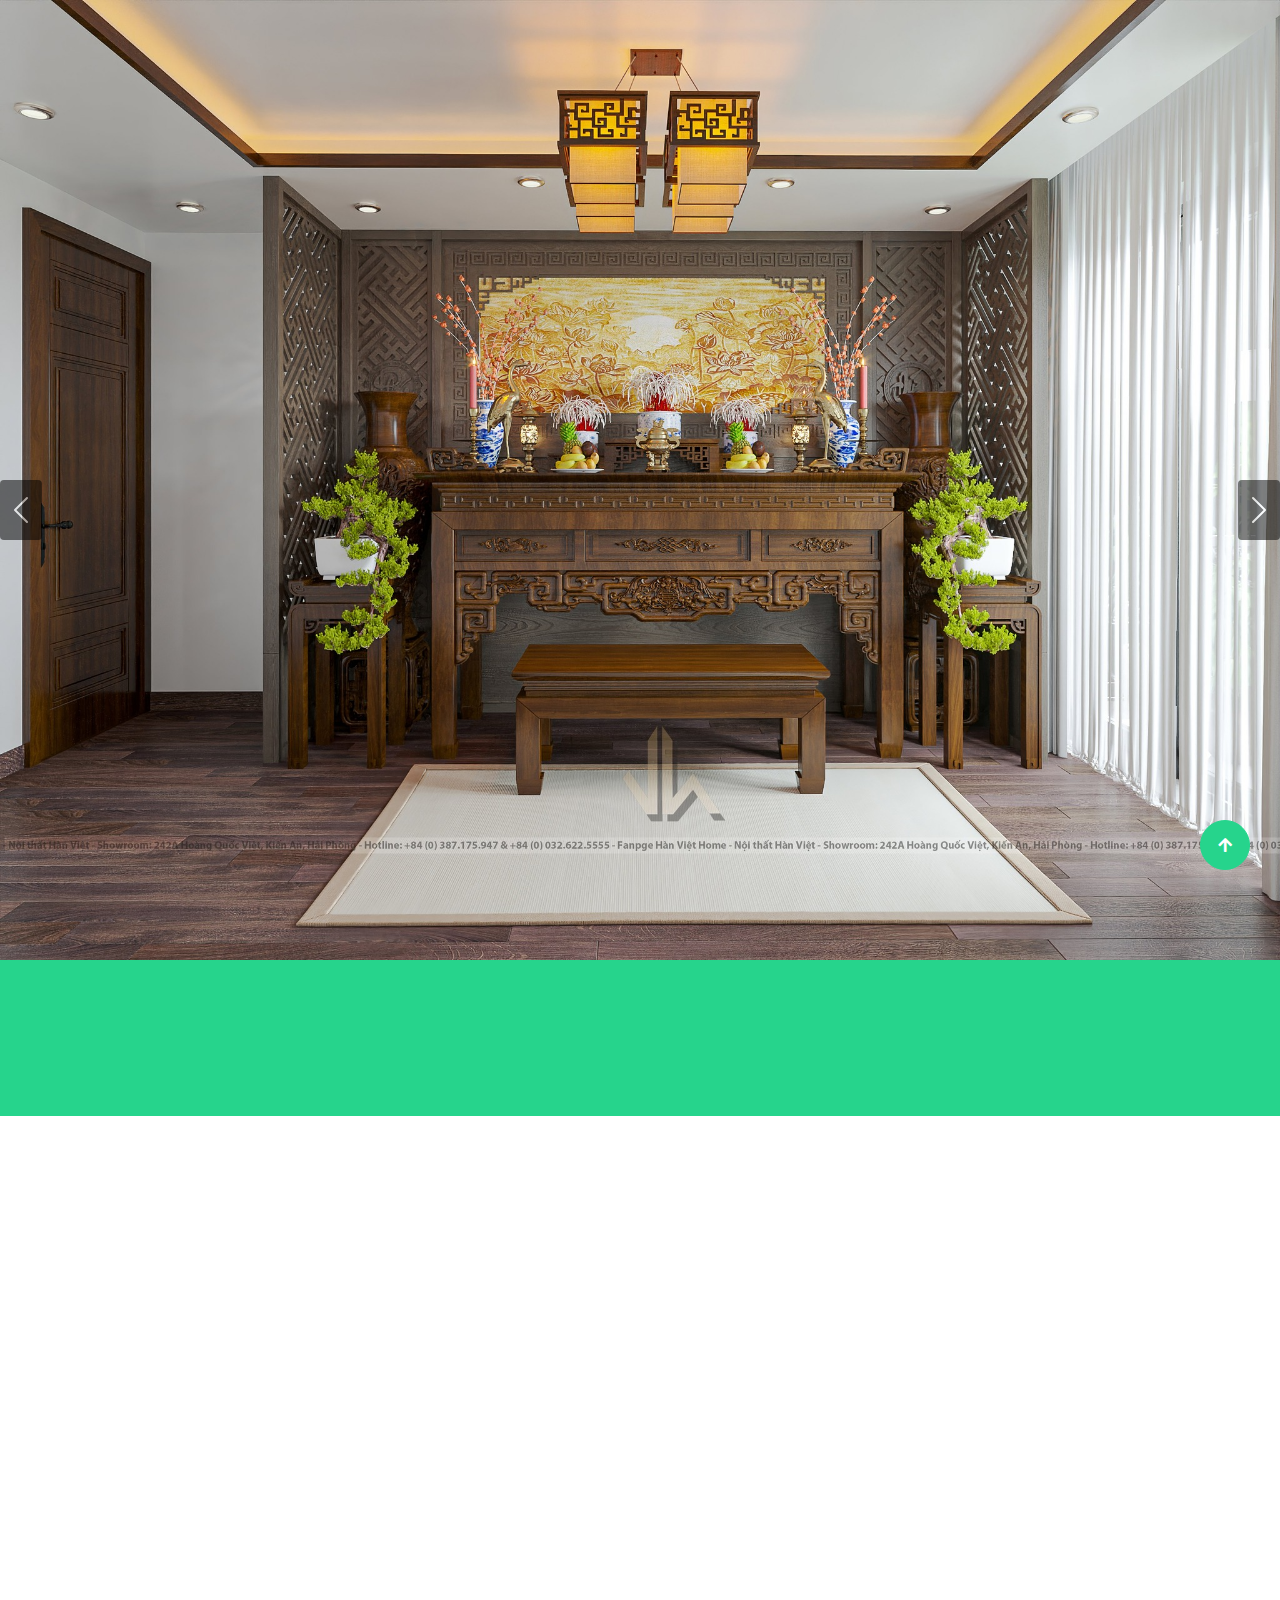
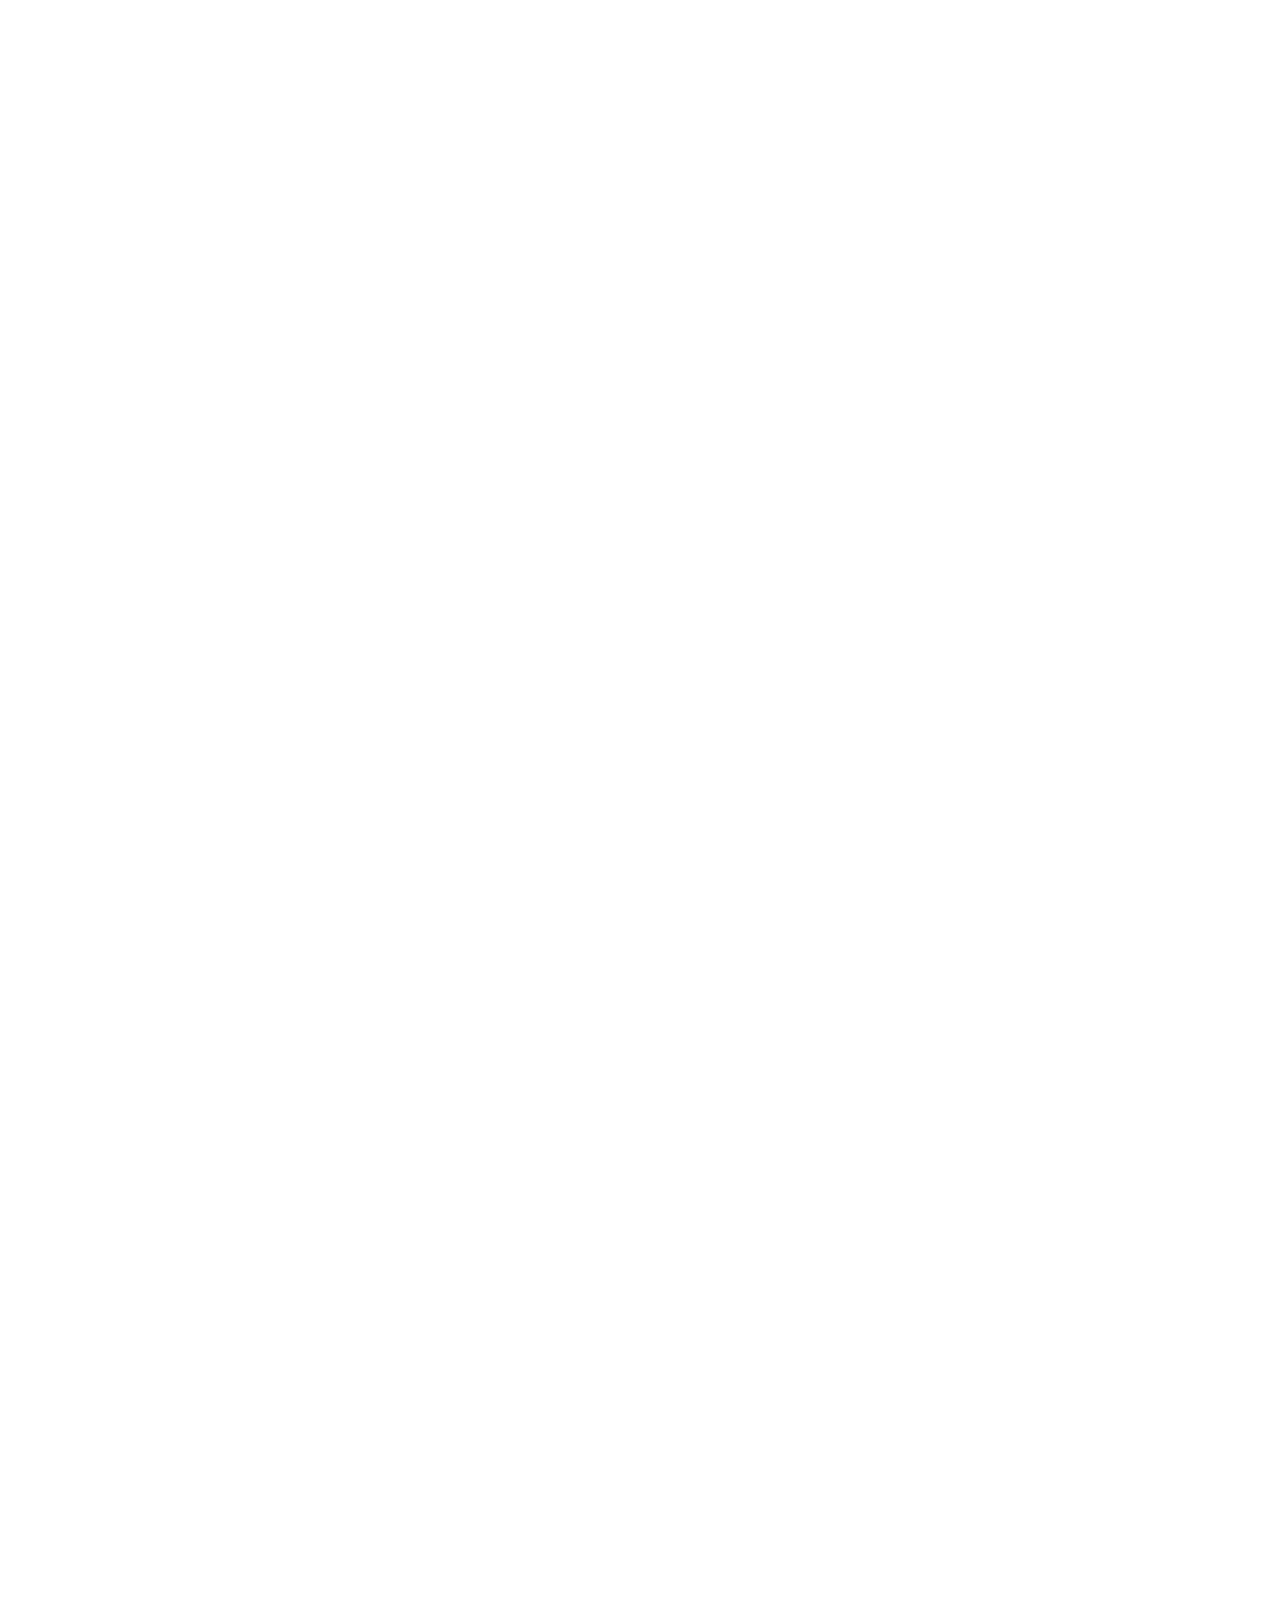
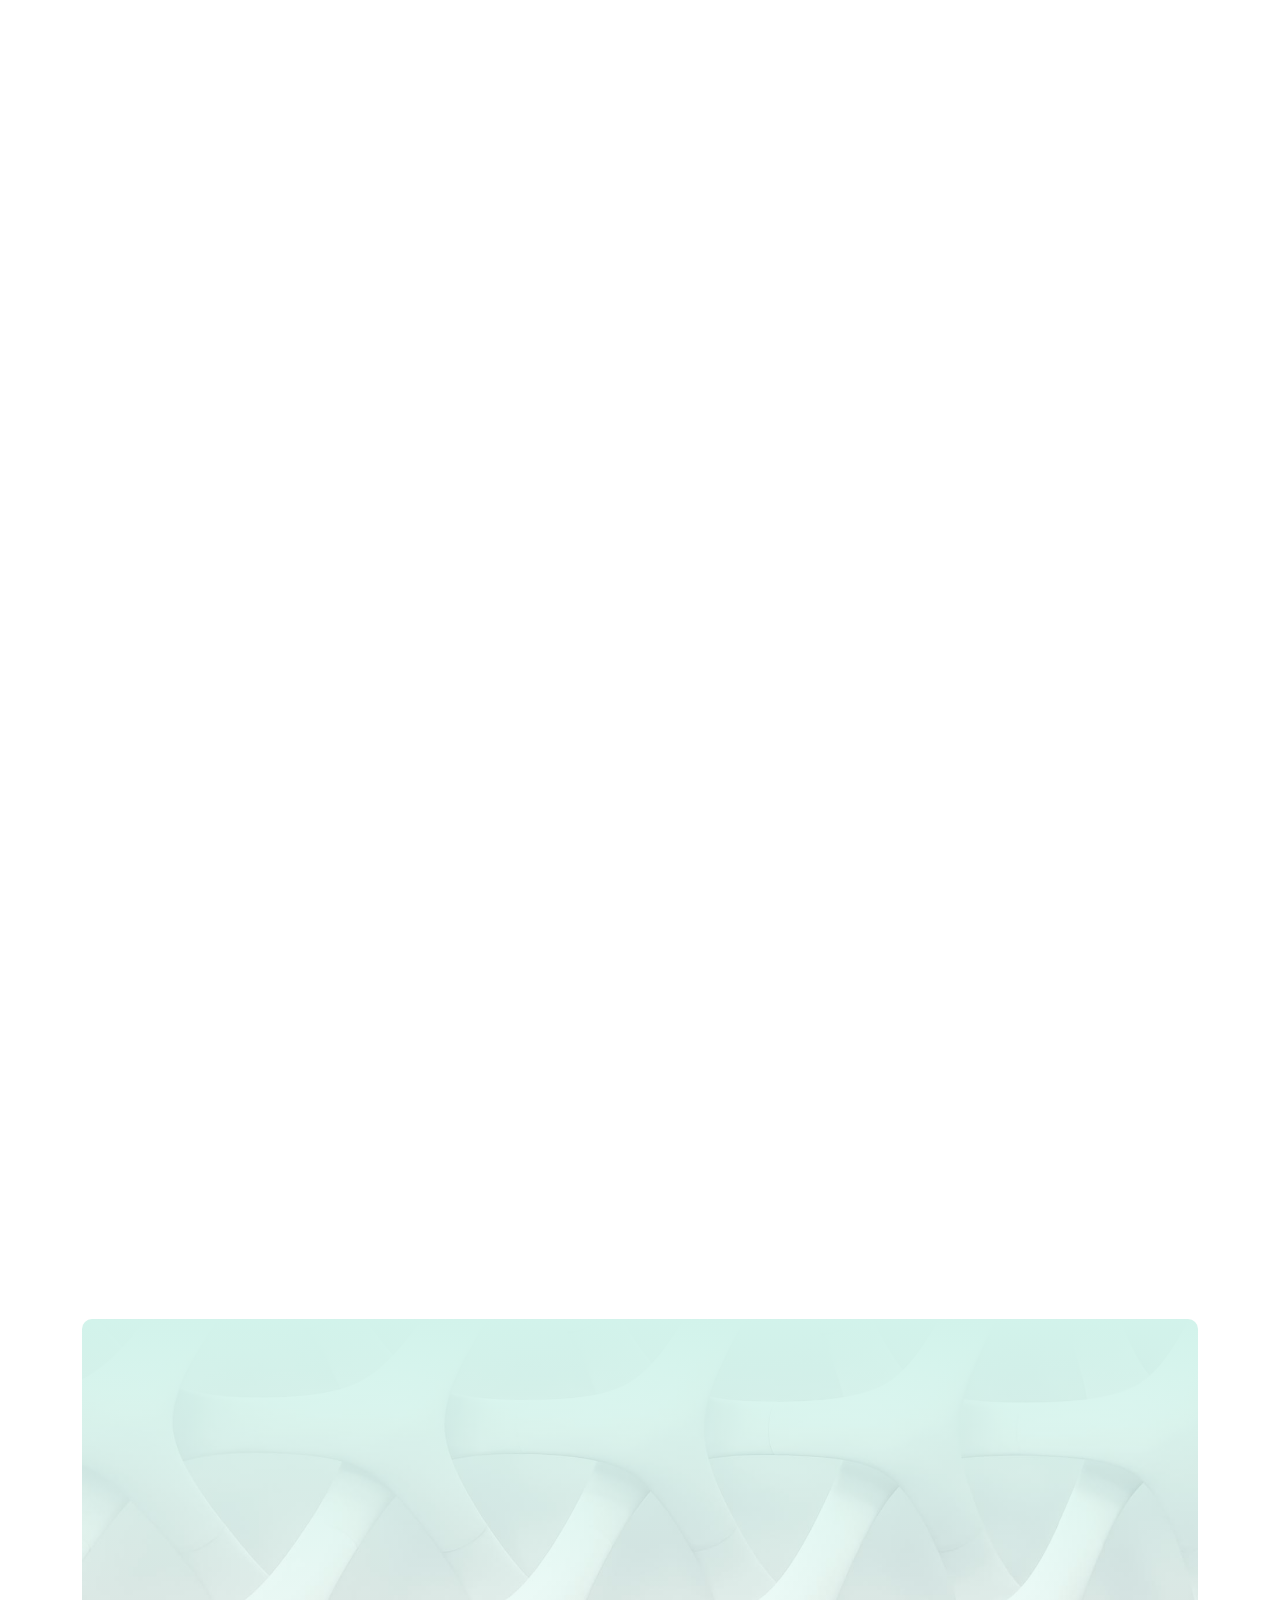
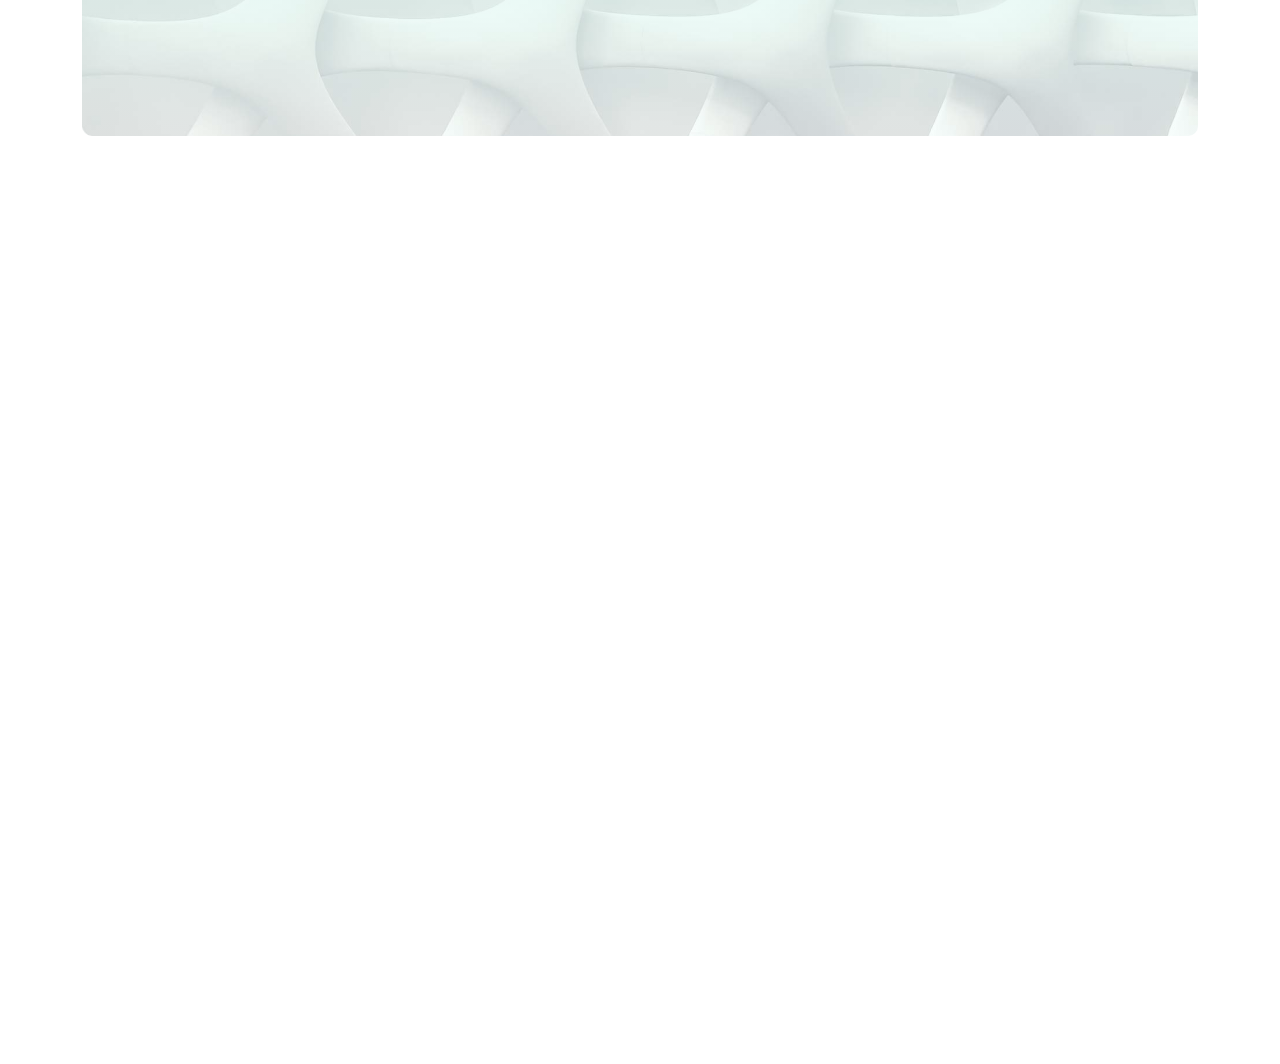
==== index.html @ 3bc2293b "first commit" ====
<!DOCTYPE html>
<html lang="en">

    <head>
        <meta charset="utf-8">
        <title>HighTech - IT Solutions Website Template</title>
        <meta content="width=device-width, initial-scale=1.0" name="viewport">
        <meta content="" name="keywords">
        <meta content="" name="description">

        <!-- Google Web Fonts -->
        <link rel="preconnect" href="https://fonts.googleapis.com">
        <link rel="preconnect" href="https://fonts.gstatic.com" crossorigin>
        <link href="https://fonts.googleapis.com/css2?family=Inter:wght@400;500;600&family=Saira:wght@500;600;700&display=swap" rel="stylesheet"> 

        <!-- Icon Font Stylesheet -->
        <link href="https://cdnjs.cloudflare.com/ajax/libs/font-awesome/5.10.0/css/all.min.css" rel="stylesheet">
        <link href="https://cdn.jsdelivr.net/npm/bootstrap-icons@1.4.1/font/bootstrap-icons.css" rel="stylesheet">

        <!-- Libraries Stylesheet -->
        <link href="lib/animate/animate.min.css" rel="stylesheet">
        <link href="lib/owlcarousel/assets/owl.carousel.min.css" rel="stylesheet">

        <!-- Customized Bootstrap Stylesheet -->
        <link href="css/bootstrap.min.css" rel="stylesheet">

        <!-- Template Stylesheet -->
        <link href="css/style.css" rel="stylesheet">
    </head>

    <body>
        <!-- Navbar Start -->
        
        <!-- Navbar End -->

        <!-- Carousel Start -->
        <div class="container-fluid px-0">
            <div id="carouselId" class="carousel slide" data-ride="carousel" data-interval="false">
                <div class="carousel-inner" role="listbox">
                    <div class="carousel-item active">
                        <img src="img/slide3.jpg" class="img-fluid" alt="First slide">
                        
                    </div>
                    <div class="carousel-item">
                        <img src="img/2.jpg" class="img-fluid" alt="Second slide">
                        
                    </div>
                </div>
                <button class="carousel-control-prev" type="button" data-bs-target="#carouselId" data-bs-slide="prev">
                    <span class="carousel-control-prev-icon" aria-hidden="true"></span>
                    <span class="visually-hidden">Previous</span>
                </button>
                <button class="carousel-control-next" type="button" data-bs-target="#carouselId" data-bs-slide="next">
                    <span class="carousel-control-next-icon" aria-hidden="true"></span>
                    <span class="visually-hidden">Next</span>
                </button>
            </div>
        </div>
        <!-- Carousel End -->


        <!-- Fact Start -->
        <div class="container-fluid bg-secondary py-5">
            <div class="container">
                <div class="row">
                    <div class="col-lg-3 wow fadeIn" data-wow-delay=".1s">
                        <div class="d-flex counter">
                            <h1 class="me-3 text-primary counter-value">99</h1>
                            <h5 class="text-white mt-1">Success in getting happy customer</h5>
                        </div>
                    </div>
                    <div class="col-lg-3 wow fadeIn" data-wow-delay=".3s">
                        <div class="d-flex counter">
                            <h1 class="me-3 text-primary counter-value">25</h1>
                            <h5 class="text-white mt-1">Thousands of successful business</h5>
                        </div>
                    </div>
                    <div class="col-lg-3 wow fadeIn" data-wow-delay=".5s">
                        <div class="d-flex counter">
                            <h1 class="me-3 text-primary counter-value">120</h1>
                            <h5 class="text-white mt-1">Total clients who love HighTech</h5>
                        </div>
                    </div>
                    <div class="col-lg-3 wow fadeIn" data-wow-delay=".7s">
                        <div class="d-flex counter">
                            <h1 class="me-3 text-primary counter-value">5</h1>
                            <h5 class="text-white mt-1">Stars reviews given by satisfied clients</h5>
                        </div>
                    </div>
                </div>
            </div>
        </div>
        <!-- Fact End -->


        <!-- About Start -->
        <div class="container-fluid py-5 my-5">
            <div class="container pt-5">
                <div class="row g-5">
                    <div class="col-lg-5 col-md-6 col-sm-12 wow fadeIn" data-wow-delay=".3s">
                        <div class="h-100 position-relative">
                            <img src="img/about-1.jpg" class="img-fluid w-75 rounded" alt="" style="margin-bottom: 25%;">
                            <div class="position-absolute w-75" style="top: 25%; left: 25%;">
                                <img src="img/about-2.jpg" class="img-fluid w-100 rounded" alt="">
                            </div>
                        </div>
                    </div>
                    <div class="col-lg-7 col-md-6 col-sm-12 wow fadeIn" data-wow-delay=".5s">
                        <h5 class="text-primary">About Us</h5>
                        <h1 class="mb-4">About HighTech Agency And It's Innovative IT Solutions</h1>
                        <p>Lorem ipsum dolor sit amet, consectetur adipiscing elit. Sed efficitur quis purus ut interdum. Pellentesque aliquam dolor eget urna ultricies tincidunt. Nam volutpat libero sit amet leo cursus, ac viverra eros tristique. Morbi quis quam mi. Cras vel gravida eros. Proin scelerisque quam nec elementum viverra. Suspendisse viverra hendrerit diam in tempus. Etiam gravida justo nec erat vestibulum, et malesuada augue laoreet.</p>
                        <p class="mb-4">Pellentesque aliquam dolor eget urna ultricies tincidunt. Nam volutpat libero sit amet leo cursus, ac viverra eros tristique. Morbi quis quam mi. Cras vel gravida eros. Proin scelerisque quam nec elementum viverra. Suspendisse viverra hendrerit diam in tempus.</p>
                        <a href="" class="btn btn-secondary rounded-pill px-5 py-3 text-white">More Details</a>
                    </div>
                </div>
            </div>
        </div>
        <!-- About End -->

        <!-- Project Start -->
        <div class="container-fluid project py-5 mb-5">
            <div class="container">
                <div class="text-center mx-auto pb-5 wow fadeIn" data-wow-delay=".3s" style="max-width: 600px;">
                    <h5 class="text-primary">Our Project</h5>
                    <h1>Our Recently Completed Projects</h1>
                </div>
                <div class="row g-5">
                    <div class="col-md-6 col-lg-4 wow fadeIn" data-wow-delay=".3s">
                        <div class="project-item">
                            <div class="project-img">
                                <img src="img/project-1.jpg" class="img-fluid w-100 rounded" alt="">
                                <div class="project-content">
                                    <a href="#" class="text-center">
                                        <h4 class="text-secondary">Web design</h4>
                                        <p class="m-0 text-white">Web Analysis</p>
                                    </a>
                                </div>
                            </div>
                        </div>
                    </div>
                    <div class="col-md-6 col-lg-4 wow fadeIn" data-wow-delay=".5s">
                        <div class="project-item">
                            <div class="project-img">
                                <img src="img/project-2.jpg" class="img-fluid w-100 rounded" alt="">
                                <div class="project-content">
                                    <a href="#" class="text-center">
                                        <h4 class="text-secondary">Cyber Security</h4>
                                        <p class="m-0 text-white">Cyber Security Core</p>
                                    </a>
                                </div>
                            </div>
                        </div>
                    </div>
                    <div class="col-md-6 col-lg-4 wow fadeIn" data-wow-delay=".7s">
                        <div class="project-item">
                            <div class="project-img">
                                <img src="img/project-3.jpg" class="img-fluid w-100 rounded" alt="">
                                <div class="project-content">
                                    <a href="#" class="text-center">
                                        <h4 class="text-secondary">Mobile Info</h4>
                                        <p class="m-0 text-white">Upcomming Phone</p>
                                    </a>
                                </div>
                            </div>
                        </div>
                    </div>
                    <div class="col-md-6 col-lg-4 wow fadeIn" data-wow-delay=".3s">
                        <div class="project-item">
                            <div class="project-img">
                                <img src="img/project-4.jpg" class="img-fluid w-100 rounded" alt="">
                                <div class="project-content">
                                    <a href="#" class="text-center">
                                        <h4 class="text-secondary">Web Development</h4>
                                        <p class="m-0 text-white">Web Analysis</p>
                                    </a>
                                </div>
                            </div>
                        </div>
                    </div>
                    <div class="col-md-6 col-lg-4 wow fadeIn" data-wow-delay=".5s">
                        <div class="project-item">
                            <div class="project-img">
                                <img src="img/project-5.jpg" class="img-fluid w-100 rounded" alt="">
                                <div class="project-content">
                                    <a href="#" class="text-center">
                                        <h4 class="text-secondary">Digital Marketing</h4>
                                        <p class="m-0 text-white">Marketing Analysis</p>
                                    </a>
                                </div>
                            </div>
                        </div>
                    </div>
                    <div class="col-md-6 col-lg-4 wow fadeIn" data-wow-delay=".7s">
                        <div class="project-item">
                            <div class="project-img">
                                <img src="img/project-6.jpg" class="img-fluid w-100 rounded" alt="">
                                <div class="project-content">
                                    <a href="#" class="text-center">
                                        <h4 class="text-secondary">keyword Research</h4>
                                        <p class="m-0 text-white">keyword Analysis</p>
                                    </a>
                                </div>
                            </div>
                        </div>
                    </div>
                </div>
            </div>
        </div>
        <!-- Project End -->

        <!-- Blog Start -->
        <div class="container-fluid blog py-5 mb-5">
            <div class="container">
                <div class="text-center mx-auto pb-5 wow fadeIn" data-wow-delay=".3s" style="max-width: 600px;">
                    <h5 class="text-primary">Our Blog</h5>
                    <h1>Latest Blog & News</h1>
                </div>
                <div class="row g-5 justify-content-center">
                    <div class="col-lg-6 col-xl-4 wow fadeIn" data-wow-delay=".3s">
                        <div class="blog-item position-relative bg-light rounded">
                            <img src="img/blog-1.jpg" class="img-fluid w-100 rounded-top" alt="">
                            <span class="position-absolute px-4 py-3 bg-primary text-white rounded" style="top: -28px; right: 20px;">Web Design</span>
                            <div class="blog-btn d-flex justify-content-between position-relative px-3" style="margin-top: -75px;">
                                <div class="blog-icon btn btn-secondary px-3 rounded-pill my-auto">
                                    <a href="" class="btn text-white">Read More</a>
                                </div>
                                <div class="blog-btn-icon btn btn-secondary px-4 py-3 rounded-pill ">
                                    <div class="blog-icon-1">
                                        <p class="text-white px-2">Share<i class="fa fa-arrow-right ms-3"></i></p>
                                    </div>
                                    <div class="blog-icon-2">
                                        <a href="" class="btn me-1"><i class="fab fa-facebook-f text-white"></i></a>
                                        <a href="" class="btn me-1"><i class="fab fa-twitter text-white"></i></a>
                                        <a href="" class="btn me-1"><i class="fab fa-instagram text-white"></i></a>
                                    </div>
                                </div>
                            </div>
                            <div class="blog-content text-center position-relative px-3" style="margin-top: -25px;">
                                <img src="img/admin.jpg" class="img-fluid rounded-circle border border-4 border-white mb-3" alt="">
                                <h5 class="">By Daniel Martin</h5>
                                <span class="text-secondary">24 March 2023</span>
                                <p class="py-2">Lorem ipsum dolor sit amet elit. Sed efficitur quis purus ut interdum. Aliquam dolor eget urna ultricies tincidunt libero sit amet</p>
                            </div>
                            <div class="blog-coment d-flex justify-content-between px-4 py-2 border bg-primary rounded-bottom">
                                <a href="" class="text-white"><small><i class="fas fa-share me-2 text-secondary"></i>5324 Share</small></a>
                                <a href="" class="text-white"><small><i class="fa fa-comments me-2 text-secondary"></i>5 Comments</small></a>
                            </div>
                        </div>
                    </div>
                    <div class="col-lg-6 col-xl-4 wow fadeIn" data-wow-delay=".5s">
                        <div class="blog-item position-relative bg-light rounded">
                            <img src="img/blog-2.jpg" class="img-fluid w-100 rounded-top" alt="">
                            <span class="position-absolute px-4 py-3 bg-primary text-white rounded" style="top: -28px; right: 20px;">Development</span>
                            <div class="blog-btn d-flex justify-content-between position-relative px-3" style="margin-top: -75px;">
                                <div class="blog-icon btn btn-secondary px-3 rounded-pill my-auto">
                                    <a href="" class="btn text-white ">Read More</a>
                                </div>
                                <div class="blog-btn-icon btn btn-secondary px-4 py-3 rounded-pill ">
                                    <div class="blog-icon-1">
                                        <p class="text-white px-2">Share<i class="fa fa-arrow-right ms-3"></i></p>
                                    </div>
                                    <div class="blog-icon-2">
                                        <a href="" class="btn me-1"><i class="fab fa-facebook-f text-white"></i></a>
                                        <a href="" class="btn me-1"><i class="fab fa-twitter text-white"></i></a>
                                        <a href="" class="btn me-1"><i class="fab fa-instagram text-white"></i></a>
                                    </div>
                                </div>
                            </div>
                            <div class="blog-content text-center position-relative px-3" style="margin-top: -25px;">
                                <img src="img/admin.jpg" class="img-fluid rounded-circle border border-4 border-white mb-3" alt="">
                                <h5 class="">By Daniel Martin</h5>
                                <span class="text-secondary">23 April 2023</span>
                                <p class="py-2">Lorem ipsum dolor sit amet elit. Sed efficitur quis purus ut interdum. Aliquam dolor eget urna ultricies tincidunt libero sit amet</p>
                            </div>
                            <div class="blog-coment d-flex justify-content-between px-4 py-2 border bg-primary rounded-bottom">
                                <a href="" class="text-white"><small><i class="fas fa-share me-2 text-secondary"></i>5324 Share</small></a>
                                <a href="" class="text-white"><small><i class="fa fa-comments me-2 text-secondary"></i>5 Comments</small></a>
                            </div>
                        </div>
                    </div>
                    <div class="col-lg-6 col-xl-4 wow fadeIn" data-wow-delay=".7s">
                        <div class="blog-item position-relative bg-light rounded">
                            <img src="img/blog-3.jpg" class="img-fluid w-100 rounded-top" alt="">
                            <span class="position-absolute px-4 py-3 bg-primary text-white rounded" style="top: -28px; right: 20px;">Mobile App</span>
                            <div class="blog-btn d-flex justify-content-between position-relative px-3" style="margin-top: -75px;">
                                <div class="blog-icon btn btn-secondary px-3 rounded-pill my-auto">
                                    <a href="" class="btn text-white ">Read More</a>
                                </div>
                                <div class="blog-btn-icon btn btn-secondary px-4 py-3 rounded-pill ">
                                    <div class="blog-icon-1">
                                        <p class="text-white px-2">Share<i class="fa fa-arrow-right ms-3"></i></p>
                                    </div>
                                    <div class="blog-icon-2">
                                        <a href="" class="btn me-1"><i class="fab fa-facebook-f text-white"></i></a>
                                        <a href="" class="btn me-1"><i class="fab fa-twitter text-white"></i></a>
                                        <a href="" class="btn me-1"><i class="fab fa-instagram text-white"></i></a>
                                    </div>
                                </div>
                            </div>
                            <div class="blog-content text-center position-relative px-3" style="margin-top: -25px;">
                                <img src="img/admin.jpg" class="img-fluid rounded-circle border border-4 border-white mb-3" alt="">
                                <h5 class="">By Daniel Martin</h5>
                                <span class="text-secondary">30 jan 2023</span>
                                <p class="py-2">Lorem ipsum dolor sit amet elit. Sed efficitur quis purus ut interdum. Aliquam dolor eget urna ultricies tincidunt libero sit amet</p>
                            </div>
                            <div class="blog-coments d-flex justify-content-between px-4 py-2 border bg-primary rounded-bottom">
                                <a href="" class="text-white"><small><i class="fas fa-share me-2 text-secondary"></i>5324 Share</small></a>
                                <a href="" class="text-white"><small><i class="fa fa-comments me-2 text-secondary"></i>5 Comments</small></a>
                            </div>
                        </div>
                    </div>
                </div>
            </div>
        </div>
        <!-- Blog End -->

        <!-- Testimonial Start -->
        <div class="container-fluid testimonial py-5 mb-5">
            <div class="container">
                <div class="text-center mx-auto pb-5 wow fadeIn" data-wow-delay=".3s" style="max-width: 600px;">
                    <h5 class="text-primary">Our Testimonial</h5>
                    <h1>Our Client Saying!</h1>
                </div>
                <div class="owl-carousel testimonial-carousel wow fadeIn" data-wow-delay=".5s">
                    <div class="testimonial-item border p-4">
                        <div class="d-flex align-items-center">
                            <div class="">
                                <img src="img/testimonial-1.jpg" alt="">
                            </div>
                            <div class="ms-4">
                                <h4 class="text-secondary">Client Name</h4>
                                <p class="m-0 pb-3">Profession</p>
                                <div class="d-flex pe-5">
                                    <i class="fas fa-star me-1 text-primary"></i>
                                    <i class="fas fa-star me-1 text-primary"></i>
                                    <i class="fas fa-star me-1 text-primary"></i>
                                    <i class="fas fa-star me-1 text-primary"></i>
                                    <i class="fas fa-star me-1 text-primary"></i>
                                </div>
                            </div>
                        </div>
                        <div class="border-top mt-4 pt-3">
                            <p class="mb-0">Lorem ipsum dolor sit amet elit. Sed efficitur quis purus ut interdum aliquam dolor eget urna. Nam volutpat libero sit amet leo cursus, ac viverra eros morbi quis quam mi.</p>
                        </div>
                    </div>
                    <div class="testimonial-item border p-4">
                        <div class=" d-flex align-items-center">
                            <div class="">
                                <img src="img/testimonial-2.jpg" alt="">
                            </div>
                            <div class="ms-4">
                                <h4 class="text-secondary">Client Name</h4>
                                <p class="m-0 pb-3">Profession</p>
                                <div class="d-flex pe-5">
                                    <i class="fas fa-star me-1 text-primary"></i>
                                    <i class="fas fa-star me-1 text-primary"></i>
                                    <i class="fas fa-star me-1 text-primary"></i>
                                    <i class="fas fa-star me-1 text-primary"></i>
                                    <i class="fas fa-star me-1 text-primary"></i>
                                </div>
                            </div>
                        </div>
                        <div class="border-top mt-4 pt-3">
                            <p class="mb-0">Lorem ipsum dolor sit amet elit. Sed efficitur quis purus ut interdum aliquam dolor eget urna. Nam volutpat libero sit amet leo cursus, ac viverra eros morbi quis quam mi.</p>
                        </div>
                    </div>
                    <div class="testimonial-item border p-4">
                        <div class=" d-flex align-items-center">
                            <div class="">
                                <img src="img/testimonial-3.jpg" alt="">
                            </div>
                            <div class="ms-4">
                                <h4 class="text-secondary">Client Name</h4>
                                <p class="m-0 pb-3">Profession</p>
                                <div class="d-flex pe-5">
                                    <i class="fas fa-star me-1 text-primary"></i>
                                    <i class="fas fa-star me-1 text-primary"></i>
                                    <i class="fas fa-star me-1 text-primary"></i>
                                    <i class="fas fa-star me-1 text-primary"></i>
                                    <i class="fas fa-star me-1 text-primary"></i>
                                </div>
                            </div>
                        </div>
                        <div class="border-top mt-4 pt-3">
                            <p class="mb-0">Lorem ipsum dolor sit amet elit. Sed efficitur quis purus ut interdum aliquam dolor eget urna. Nam volutpat libero sit amet leo cursus, ac viverra eros morbi quis quam mi.</p>
                        </div>
                    </div>
                    <div class="testimonial-item border p-4">
                        <div class=" d-flex align-items-center">
                            <div class="">
                                <img src="img/testimonial-4.jpg" alt="">
                            </div>
                            <div class="ms-4">
                                <h4 class="text-secondary">Client Name</h4>
                                <p class="m-0 pb-3">Profession</p>
                                <div class="d-flex pe-5">
                                    <i class="fas fa-star me-1 text-primary"></i>
                                    <i class="fas fa-star me-1 text-primary"></i>
                                    <i class="fas fa-star me-1 text-primary"></i>
                                    <i class="fas fa-star me-1 text-primary"></i>
                                    <i class="fas fa-star me-1 text-primary"></i>
                                </div>
                            </div>
                        </div>
                        <div class="border-top mt-4 pt-3">
                            <p class="mb-0">Lorem ipsum dolor sit amet elit. Sed efficitur quis purus ut interdum aliquam dolor eget urna. Nam volutpat libero sit amet leo cursus, ac viverra eros morbi quis quam mi.</p>
                        </div>
                    </div>
                </div>
            </div>
        </div>

        <!-- Testimonial End -->


        <!-- Contact Start -->
        <div class="container-fluid py-5 mb-5">
            <div class="container">
                <div class="text-center mx-auto pb-5 wow fadeIn" data-wow-delay=".3s" style="max-width: 600px;">
                    <h5 class="text-primary">Get In Touch</h5>
                    <h1 class="mb-3">Contact for any query</h1>
                    <p class="mb-2">The contact form is currently inactive. Get a functional and working contact form with Ajax & PHP in a few minutes. Just copy and paste the files, add a little code and you're done. <a href="https://htmlcodex.com/contact-form">Download Now</a>.</p>
                </div>
                <div class="contact-detail position-relative p-5">
                    <div class="row g-5 mb-5 justify-content-center">
                        <div class="col-xl-4 col-lg-6 wow fadeIn" data-wow-delay=".3s">
                            <div class="d-flex bg-light p-3 rounded">
                                <div class="flex-shrink-0 btn-square bg-secondary rounded-circle" style="width: 64px; height: 64px;">
                                    <i class="fas fa-map-marker-alt text-white"></i>
                                </div>
                                <div class="ms-3">
                                    <h4 class="text-primary">Address</h4>
                                    <a href="https://goo.gl/maps/Zd4BCynmTb98ivUJ6" target="_blank" class="h5">23 rank Str, NY</a>
                                </div>
                            </div>
                        </div>
                        <div class="col-xl-4 col-lg-6 wow fadeIn" data-wow-delay=".5s">
                            <div class="d-flex bg-light p-3 rounded">
                                <div class="flex-shrink-0 btn-square bg-secondary rounded-circle" style="width: 64px; height: 64px;">
                                    <i class="fa fa-phone text-white"></i>
                                </div>
                                <div class="ms-3">
                                    <h4 class="text-primary">Call Us</h4>
                                    <a class="h5" href="tel:+0123456789" target="_blank">+012 3456 7890</a>
                                </div>
                            </div>
                        </div>
                        <div class="col-xl-4 col-lg-6 wow fadeIn" data-wow-delay=".7s">
                            <div class="d-flex bg-light p-3 rounded">
                                <div class="flex-shrink-0 btn-square bg-secondary rounded-circle" style="width: 64px; height: 64px;">
                                    <i class="fa fa-envelope text-white"></i>
                                </div>
                                <div class="ms-3">
                                    <h4 class="text-primary">Email Us</h4>
                                    <a class="h5" href="mailto:info@example.com" target="_blank">info@example.com</a>
                                </div>
                            </div>
                        </div>
                    </div>
                    <div class="row g-5">
                        <div class="col-lg-6 wow fadeIn" data-wow-delay=".3s">
                            <div class="p-5 h-100 rounded contact-map">
                                <iframe class="rounded w-100 h-100" src="https://www.google.com/maps/embed?pb=!1m18!1m12!1m3!1d12543.19699601723!2d106.61700387448232!3d20.827071115096203!2m3!1f0!2f0!3f0!3m2!1i1024!2i768!4f13.1!3m3!1m2!1s0x314a7789926796f1%3A0xa7de24e48e137c27!2zTuG7mWkgdGjhuqV0IEjDoG4gVmnhu4d0!5e0!3m2!1svi!2s!4v1700495043290!5m2!1svi!2s" style="border:0;" allowfullscreen="" loading="lazy" referrerpolicy="no-referrer-when-downgrade"></iframe>
                            </div>
                        </div>
                        <div class="col-lg-6 wow fadeIn" data-wow-delay=".5s">
                            <div class="p-5 rounded contact-form">
                                <div class="mb-4">
                                    <input type="text" class="form-control border-0 py-3" placeholder="Your Name">
                                </div>
                                <div class="mb-4">
                                    <input type="email" class="form-control border-0 py-3" placeholder="Your Email">
                                </div>
                                <div class="mb-4">
                                    <input type="text" class="form-control border-0 py-3" placeholder="Project">
                                </div>
                                <div class="mb-4">
                                    <textarea class="w-100 form-control border-0 py-3" rows="6" cols="10" placeholder="Message"></textarea>
                                </div>
                                <div class="text-start">
                                    <button class="btn bg-primary text-white py-3 px-5" type="button">Send Message</button>
                                </div>
                            </div>
                        </div>
                    </div>
                </div>
            </div> 
        </div>
        <!-- Contact End -->


        <!-- Footer Start -->
         <div class="container-fluid footer bg-dark wow fadeIn" data-wow-delay=".3s">
            <div class="container pt-5 pb-4">
                <div class="row g-5">
                    <div class="col-lg-3 col-md-6">
                        <a href="index.html">
                            <h1 class="text-white fw-bold d-block">High<span class="text-secondary">Tech</span> </h1>
                        </a>
                        <p class="mt-4 text-light">Lorem ipsum dolor sit amet consectetur adipisicing elit. Soluta facere delectus qui placeat inventore consectetur repellendus optio debitis.</p>
                        <div class="d-flex hightech-link">
                            <a href="" class="btn-light nav-fill btn btn-square rounded-circle me-2"><i class="fab fa-facebook-f text-primary"></i></a>
                            <a href="" class="btn-light nav-fill btn btn-square rounded-circle me-2"><i class="fab fa-twitter text-primary"></i></a>
                            <a href="" class="btn-light nav-fill btn btn-square rounded-circle me-2"><i class="fab fa-instagram text-primary"></i></a>
                            <a href="" class="btn-light nav-fill btn btn-square rounded-circle me-0"><i class="fab fa-linkedin-in text-primary"></i></a>
                        </div>
                    </div>
                    <div class="col-lg-3 col-md-6">
                        <a href="#" class="h3 text-secondary">Short Link</a>
                        <div class="mt-4 d-flex flex-column short-link">
                            <a href="" class="mb-2 text-white"><i class="fas fa-angle-right text-secondary me-2"></i>About us</a>
                            <a href="" class="mb-2 text-white"><i class="fas fa-angle-right text-secondary me-2"></i>Contact us</a>
                            <a href="" class="mb-2 text-white"><i class="fas fa-angle-right text-secondary me-2"></i>Our Services</a>
                            <a href="" class="mb-2 text-white"><i class="fas fa-angle-right text-secondary me-2"></i>Our Projects</a>
                            <a href="" class="mb-2 text-white"><i class="fas fa-angle-right text-secondary me-2"></i>Latest Blog</a>
                        </div>
                    </div>
                    <div class="col-lg-3 col-md-6">
                        <a href="#" class="h3 text-secondary">Help Link</a>
                        <div class="mt-4 d-flex flex-column help-link">
                            <a href="" class="mb-2 text-white"><i class="fas fa-angle-right text-secondary me-2"></i>Terms Of use</a>
                            <a href="" class="mb-2 text-white"><i class="fas fa-angle-right text-secondary me-2"></i>Privacy Policy</a>
                            <a href="" class="mb-2 text-white"><i class="fas fa-angle-right text-secondary me-2"></i>Helps</a>
                            <a href="" class="mb-2 text-white"><i class="fas fa-angle-right text-secondary me-2"></i>FQAs</a>
                            <a href="" class="mb-2 text-white"><i class="fas fa-angle-right text-secondary me-2"></i>Contact</a>
                        </div>
                    </div>
                    <div class="col-lg-3 col-md-6">
                        <a href="#" class="h3 text-secondary">Contact Us</a>
                        <div class="text-white mt-4 d-flex flex-column contact-link">
                            <a href="#" class="pb-3 text-light border-bottom border-primary"><i class="fas fa-map-marker-alt text-secondary me-2"></i> 123 Street, New York, USA</a>
                            <a href="#" class="py-3 text-light border-bottom border-primary"><i class="fas fa-phone-alt text-secondary me-2"></i> +123 456 7890</a>
                            <a href="#" class="py-3 text-light border-bottom border-primary"><i class="fas fa-envelope text-secondary me-2"></i> info@exmple.con</a>
                        </div>
                    </div>
                </div>
                <hr class="text-light mt-5 mb-4">
                <div class="row">
                    <div class="col-md-6 text-center text-md-start">
                        <span class="text-light"><a href="#" class="text-secondary"><i class="fas fa-copyright text-secondary me-2"></i>Your Site Name</a>, All right reserved.</span>
                    </div>
                    <div class="col-md-6 text-center text-md-end">
                        <!--/*** This template is free as long as you keep the footer author’s credit link/attribution link/backlink. If you'd like to use the template without the footer author’s credit link/attribution link/backlink, you can purchase the Credit Removal License from "https://htmlcodex.com/credit-removal". Thank you for your support. ***/-->
                        <span class="text-light">Designed By<a href="https://htmlcodex.com" class="text-secondary">HTML Codex</a> Distributed By <a href="https://themewagon.com">ThemeWagon</a></span>
                    </div>
                </div>
            </div>
        </div>
        <!-- Footer End -->


        <!-- Back to Top -->
        <a href="#" class="btn btn-secondary btn-square rounded-circle back-to-top"><i class="fa fa-arrow-up text-white"></i></a>

        
        <!-- JavaScript Libraries -->
        <script src="https://ajax.googleapis.com/ajax/libs/jquery/3.6.4/jquery.min.js"></script>
        <script src="https://cdn.jsdelivr.net/npm/bootstrap@5.0.0/dist/js/bootstrap.bundle.min.js"></script>
        <script src="lib/wow/wow.min.js"></script>
        <script src="lib/easing/easing.min.js"></script>
        <script src="lib/waypoints/waypoints.min.js"></script>
        <script src="lib/owlcarousel/owl.carousel.min.js"></script>

        <!-- Template Javascript -->
        <script src="js/main.js"></script>
    </body>

</html>
---- css/style.css ----
/*** Spinner Start ***/

#spinner {
    opacity: 0;
    visibility: hidden;
    transition: opacity .8s ease-out, visibility 0s linear .5s;
    z-index: 99999;
 }

 #spinner.show {
     transition: opacity .8s ease-out, visibility 0s linear .0s;
     visibility: visible;
     opacity: 1;
 }

/*** Spinner End ***/


/*** Button Start ***/
.btn {
    font-weight: 600;
    transition: .5s;
}

.btn-square {
    width: 38px;
    height: 38px;
}

.btn-sm-square {
    width: 32px;
    height: 32px;
}

.btn-md-square {
    width: 46px;
    height: 46px;
}

.btn-lg-square {
    width: 58px;
    height: 58px;
}

.btn-square,
.btn-sm-square,
.btn-md-square,
.btn-lg-square {
    padding: 0;
    display: flex;
    align-items: center;
    justify-content: center;
    font-weight: normal;
}

.back-to-top {
    position: fixed;
    width: 50px;
    height: 50px;
    right: 30px;
    bottom: 30px;
    z-index: 99;
}

/*** Button End ***/


/*** Topbar Start ***/

.topbar .top-info {
    letter-spacing: 1px;
}

.topbar .top-link {
    display: flex;
    align-items: center;
    justify-content: center;
}

.topbar .top-link a {
    margin-right: 10px;
}

#note {
    width: 500px;
    overflow: hidden;
}

#note small {
    position: relative;
    display: inline-block;
    animation: mymove 5s infinite;
    animation-timing-function: all;
}

@keyframes mymove {
    from {left: -100%;}
    to {left: 100%;}
}

/*** Topbar End ***/


/*** Navbar Start ***/
.navbar .navbar-nav {
    padding: 15px 0;
}

.navbar .navbar-nav .nav-link {
    padding: 10px;
    color: var(--bs-white);
    font-size: 18px;
    outline: none;
    
}

.navbar .navbar-nav .nav-link:hover,
.navbar .navbar-nav .nav-link.active {
    color: var(--bs-secondary) !important;
}

.navbar .dropdown-toggle::after {
    border: none;
    content: "\f107";
    font-family: "font awesome 5 free";
    font-weight: 900;
    vertical-align: middle;
    margin-left: 8px;
}

@media (min-width: 992px) {
    .navbar .nav-item .dropdown-menu {
        display: block;
        visibility: hidden;
        top: 100%;
        transform: rotateX(-75deg);
        transform-origin: 0% 0%;
        transition: .5s;
        opacity: 0;
    }
}

.navbar .nav-item:hover .dropdown-menu {
    transform: rotateX(0deg);
    visibility: visible;
    transition: .5s;
    opacity: 1;
}

/*** Navbar End ***/


/*** Carousel Start ***/

.carousel-item {
    position: relative;
}

.carousel-item::after {
    content: "";
    width: 100%;
    height: 100%;
    position: absolute;
    top: 0;
    left: 0;
}

.carousel-caption {
    height: 100%;
    display: flex;
    align-items: center;
    justify-content: center;
    z-index: 1;
}

.carousel-item p {
    max-width: 700px;
    margin: 0 auto 35px auto;
}

.carousel-control-prev {
    width: 42px;
    height: 60px;
    position: absolute;
    top: 50%;
    left: 0;
    opacity: 0.5;
    background-color: #000000;
    border-radius: 4px;
}

.carousel-control-prev:hover {
    opacity: 1;
}
.carousel-control-prev:focus {
    opacity: 0.5;
}

.carousel-control-next {
    width: 42px;
    height: 60px;
    position: absolute;
    top: 50%;
    right: 0;
    opacity: 0.5;
    background-color: #000000;
    border-radius: 4px;
}

.carousel-control-next:hover {
    opacity: 1;
}
.carousel-control-next:focus {
    opacity: 0.5;
}

.carousel-caption .carousel-content a button.carousel-content-btn1 {
    background: var(--bs-secondary);
    color: var(--bs-dark);
    opacity: 1;
    border: 0;
    border-radius: 20px;
}

.carousel-caption .carousel-content a button.carousel-content-btn1:hover {
    background: var(--bs-primary);
    color: #ffffff;
    border: 0;
    opacity: 1;
    transition: 1s;
    border-radius: 20px;
}

.carousel-caption .carousel-content a button.carousel-content-btn2 {
    background: var(--bs-primary);
    color: var(--bs-white);
    opacity: 1;
    border: 0;
    border-radius: 20px;
}

.carousel-caption .carousel-content a button.carousel-content-btn2:hover {
    background: var(--bs-secondary);
    color: var(--bs-dark);
    border: 0;
    opacity: 1;
    transition: 1s;
    border-radius: 20px;
}

#carouselId .carousel-indicators li {
    width: 30px;
    height: 10px;
    background: var(--bs-primary);
    margin: 10px;
    border-radius: 30px;
    opacity: 1;
}

#carouselId .carousel-indicators li:hover {
    background: var(--bs-secondary);
    opacity: 1;
}

@media (max-width: 992px) {
    .carousel-item {
        min-height: 500px;
    }
    
    .carousel-item img {
        min-height: 500px;
        object-fit: cover;
    }

    .carousel-item h1 {
        font-size: 40px !important;
    }

    .carousel-item p {
        font-size: 16px !important;
    }
}

@media (max-width: 768px) {
    .carousel-item {
        min-height: 400px;
    }
    
    .carousel-item img {
        min-height: 400px;
        object-fit: cover;
    }

    .carousel-item h1 {
        font-size: 28px !important;
    }

    .carousel-item p {
        font-size: 14px !important;
    }
}

.page-header {
    background: linear-gradient(rgba(0, 0, 0, .6), rgba(0, 0, 0, .6)), url(../img/carousel-1.jpg) center center no-repeat;
    background-size: cover;
}

.page-header .breadcrumb-item+.breadcrumb-item::before {
    color: var(--bs-white);
}

.page-header .breadcrumb-item,
.page-header .breadcrumb-item a {
    font-size: 18px;
    color: var(--bs-white);
}

/*** Carousel End ***/


/*** Services Start ***/

.services .services-item {
    box-shadow: 0 0 60px rgba(0, 0, 0, .2);
    width: 100%;
    height: 100%;
    border-radius: 10px;
    padding: 10px 0;
    position: relative;
}


.services-content::after {
    position: absolute;
    content: "";
    width: 100%;
    height: 0;
    top: 0;
    left: 0;
    border-radius: 10px 10px 0 0;
    background: rgba(3, 43, 243, 0.8);
    transition: .5s;
}

.services-content::after {
    top: 0;
    bottom: auto;
    border-radius: 10px 10px 10px 10px;
}

.services-item:hover .services-content::after {
    height: 100%;
    opacity: 1;
    transition: .5s;
}

.services-item:hover .services-content-icon {
    position: relative;
    z-index: 2;
}

.services-item .services-content-icon i,
.services-item .services-content-icon p {
    transition: .5s;
}

.services-item:hover .services-content-icon i {
    color: var(--bs-secondary) !important;
}

.services-item:hover .services-content-icon p {
    color: var(--bs-white);
}

/*** Services End ***/


/*** Project Start ***/

.project-img {
    position: relative;
    padding: 15px;
}

.project-img::before {
    content: "";
    position: absolute;
    width: 150px;
    height: 150px;
    top: 0;
    left: 0;
    background: var(--bs-secondary);
    border-radius: 10px;
    opacity: 1;
    z-index: -1;
    transition: .5s;
}

.project-img::after {
    content: "";
    width: 150px;
    height: 150px;
    position: absolute;
    right: 0;
    bottom: 0;
    background: var(--bs-primary);
    border-radius: 10px;
    opacity: 1;
    z-index: -1;
    transition: .5s;
}

.project-content {
    position: absolute;
    width: 100%;
    height: 100%;
    top: 0;
    left: 0;
    display: flex;
    align-items: center;
    justify-content: center;
    opacity: 0;
}

.project-content a {
    display: inline-block;
    padding: 20px 25px;
    background: var(--bs-primary);
    border-radius: 10px;
}

.project-item:hover .project-content {
    opacity: 1;
    transition: .5s;
}

.project-item:hover .project-img::before,
.project-item:hover .project-img::after {
    opacity: 0;
}

/*** Project End ***/


/*** Blog Start ***/
.blog-item .blog-btn {
    z-index: 2;
}

.blog-btn .blog-btn-icon {
    height: 50px;
    position: relative;
    overflow: hidden;
}

.blog-btn-icon .blog-icon-2 {
    display: flex;
    position: absolute;
    top: 6px;
    left: -140px;
    
}

.blog-btn-icon:hover .blog-icon-2 {
    transition: 1s;
    left: 5px;
    top: 6px;
    padding-bottom: 5px;
}
.blog-icon-1 {
    position: relative;
    top: -4px;
}
.blog-btn-icon:hover .blog-icon-1 {
    top: 0;
    right: -140px;
    transition: 1s;
}

/*** Blog End ***/


/*** Team Start ***/

.team-item {
    border-top: 30px solid var(--bs-secondary) !important;
    background: rgba(239, 239, 241, 0.8);
}

.team-content::before {
    height: 200px;
    display: block;
    content: "";
    position: relative;
    top: -101px;
    background: var(--bs-secondary);
    clip-path: polygon(50% 50%, 100% 50%, 50% 100%, 0% 50%);
    padding: 60px;
    opacity: 1;
}

.team-img-icon {
    position: relative;
    margin-top: -200px;
    padding: 30px;
    padding-bottom: 0;
}

.team-img {
    border: 15px solid var(--bs-white);
}

.team-img img {
    border: 10px solid var(--bs-secondary);
    transition: .5s;
}

.team-item:hover h4 {
    color: var(--bs-primary);
    transition: .5s;
}

.team-item:hover .team-img img {
    transform: scale(1.05);
    border: 10px solid var(--bs-secondary);
}

.team-carousel .owl-stage {
    position: relative;
    width: 100%;
    height: 100%;
}

.team-carousel .owl-nav {
    position: absolute;
    top: -100px;
    right: 50px;
    display: flex;
}

.team-carousel .owl-nav .owl-prev,
.team-carousel .owl-nav .owl-next {
    width: 56px;
    height: 56px;
    border-radius: 56px;
    margin-left: 15px;
    background: var(--bs-secondary);
    color: var(--bs-white);
    display: flex;
    align-items: center;
    justify-content: center;
    transition: .5s;
}

.team-carousel .owl-nav .owl-prev:hover,
.team-carousel .owl-nav .owl-next:hover {
    background: var(--bs-primary);
    color: var(--bs-white);
}

@media (max-width: 992px) {
    .team-carousel {
        margin-top: 3rem;
    }

    .team-carousel .owl-nav {
        top: -85px;
        left: 50%;
        right: auto;
        transform: translateX(-50%);
        margin-left: -15px;
    }
}

/*** Team End ***/


/*** Testimonial Start ***/

.testimonial-item {
    background: #e3f0eb;

}

.testimonial-carousel .owl-dots {
    margin-top: 15px;
    display: flex;
    align-items: flex-end;
    justify-content: center;
}

.testimonial-carousel .owl-dot {
    position: relative;
    display: inline-block;
    margin: 0 5px;
    width: 15px;
    height: 15px;
    background: #c1dad0;
    border-radius: 15px;
    transition: .5s;
}

.testimonial-carousel .owl-dot.active {
    width: 30px;
    background: var(--bs-primary);
}

.testimonial-carousel .owl-item.center {
    position: relative;
    z-index: 1;
}

.testimonial-carousel .owl-item .testimonial-item {
    transition: .5s;
}

.testimonial-carousel .owl-item.center .testimonial-item {
    background: #FFFFFF !important;
    box-shadow: 0 0 30px #DDDDDD;
}

/*** Testimonial End ***/


/*** Contact Start ***/
.contact-detail::before {
    position: absolute;
    content: "";
    height: 50%;
    width: 100%;
    top: 0;
    left: 0;
    background: linear-gradient(rgb(210, 243, 235, 1), rgba(230, 250, 245, .3)), url(../img/background.jpg) center center no-repeat;
    background-size: cover;
    border-radius: 10px;
    z-index: -1;
}

.contact-map {
    background: #26d48c;
}

.contact-form {
    background: #26d48c;
}

/*** Contact End ***/


/*** Footer Start ***/

.footer .short-link a,
.footer .help-link a,
.footer .contact-link a {
    transition: .5s;
}

.footer .short-link a:hover,
.footer .help-link a:hover,
.footer .contact-link a:hover {
    letter-spacing: 1px;
}

.footer .hightech-link a:hover {
    background: var(--bs-secondary);
    border: 0;
}

/*** Footer End ***/
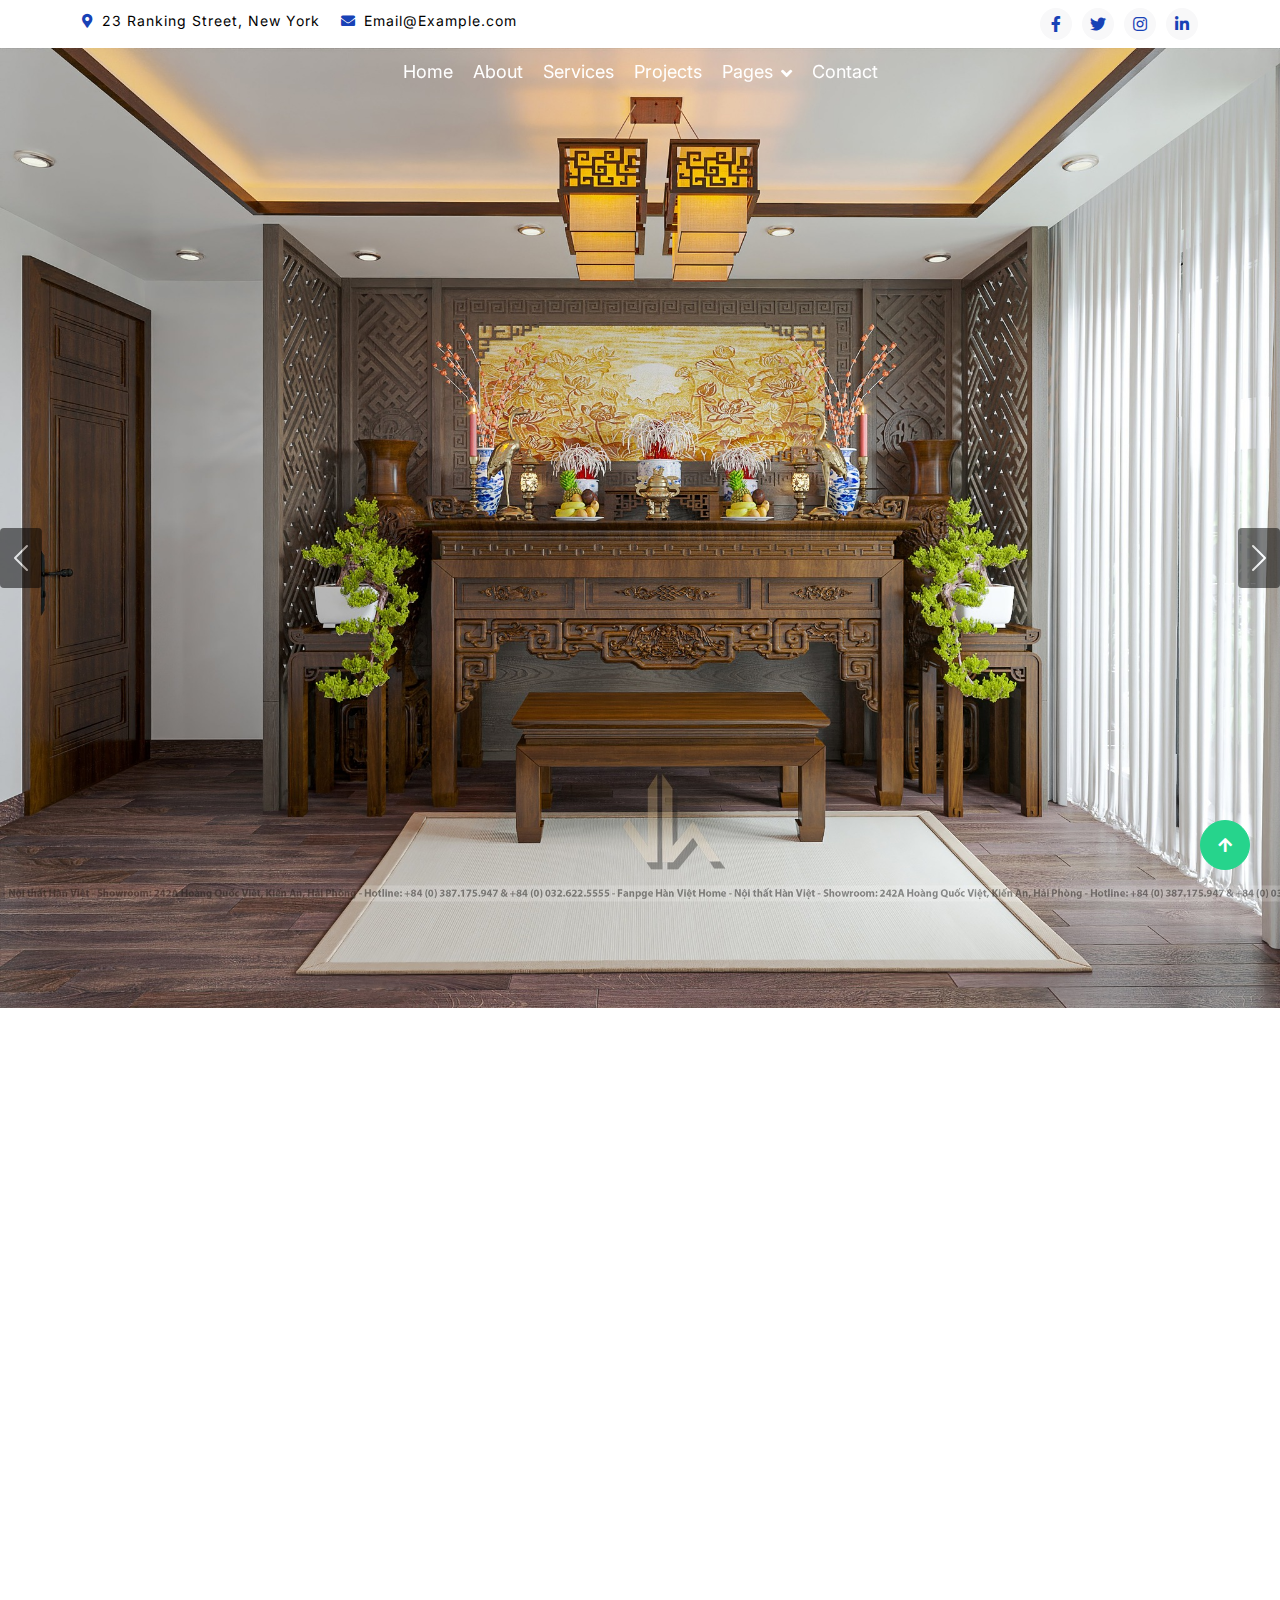
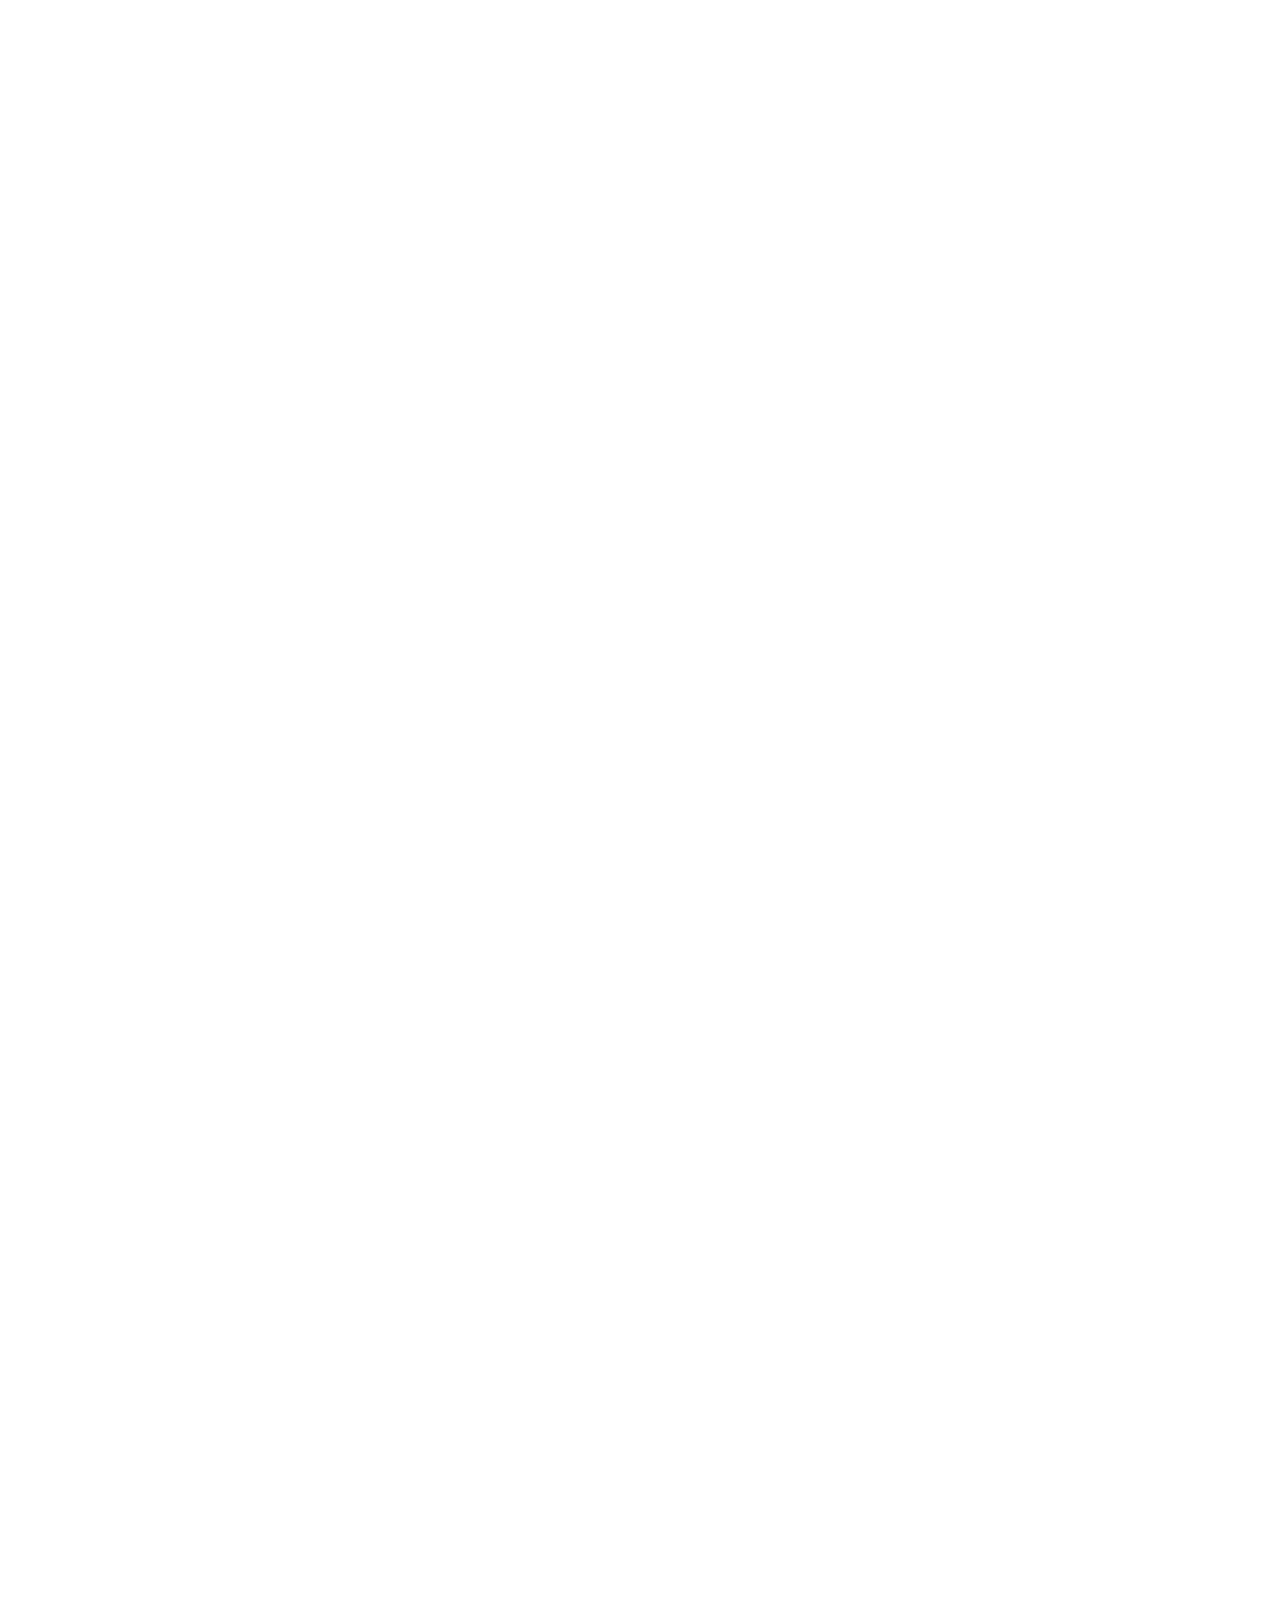
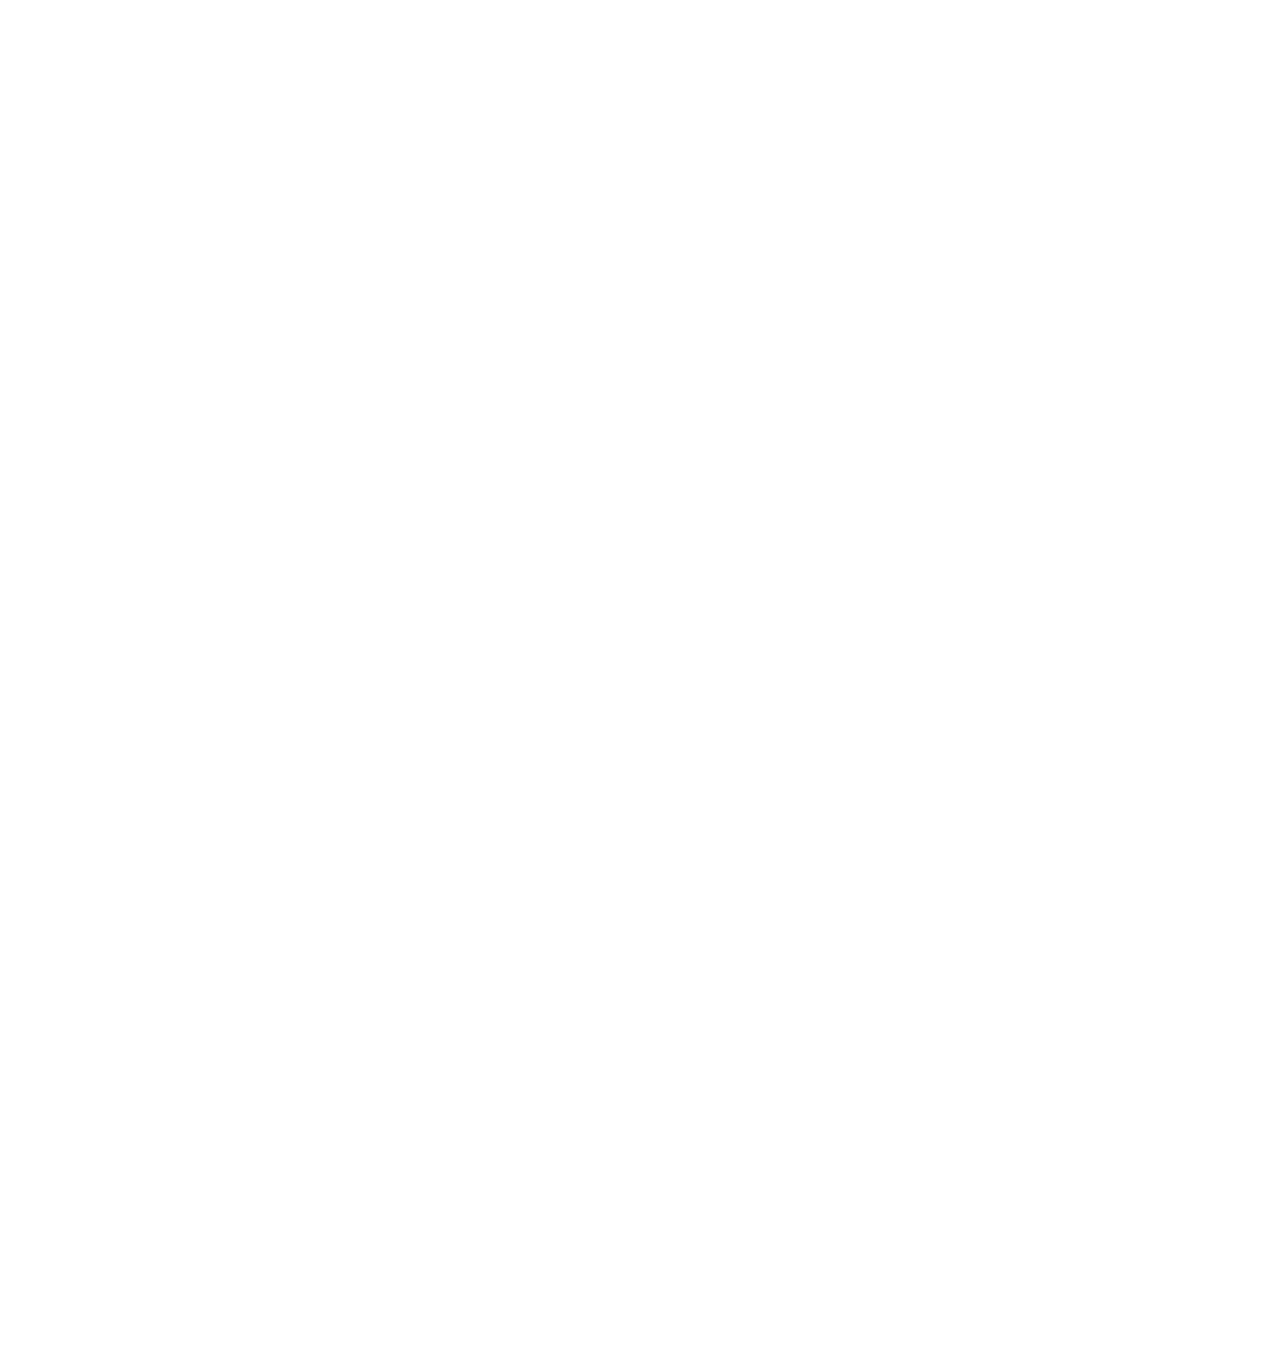
==== commit e91a8a79: "Update menu" ====
--- a/index.html
+++ b/index.html
@@ -12,6 +12,7 @@
         <link rel="preconnect" href="https://fonts.googleapis.com">
         <link rel="preconnect" href="https://fonts.gstatic.com" crossorigin>
         <link href="https://fonts.googleapis.com/css2?family=Inter:wght@400;500;600&family=Saira:wght@500;600;700&display=swap" rel="stylesheet"> 
+        <link rel="stylesheet" href="https://cdnjs.cloudflare.com/ajax/libs/animate.css/4.1.1/animate.min.css">
 
         <!-- Icon Font Stylesheet -->
         <link href="https://cdnjs.cloudflare.com/ajax/libs/font-awesome/5.10.0/css/all.min.css" rel="stylesheet">
@@ -29,8 +30,50 @@
     </head>
 
     <body>
+        <!-- Topbar Start -->
+        <div class="container-fluid bg-white py-2 d-none d-md-flex" id="main-header">
+            <div class="container">
+                <div class="d-flex justify-content-between topbar">
+                    <div class="top-info">
+                        <small class="me-3"><a href="#"><i class="fas fa-map-marker-alt me-2"></i></a>23 Ranking Street, New York</small>
+                        <small class="me-3"><a href="#"><i class="fas fa-envelope me-2"></i></a>Email@Example.com</small>
+                    </div>
+                    <div class="top-link">
+                        <a href="" class="bg-light nav-fill btn btn-sm-square rounded-circle"><i class="fab fa-facebook-f text-primary"></i></a>
+                        <a href="" class="bg-light nav-fill btn btn-sm-square rounded-circle"><i class="fab fa-twitter text-primary"></i></a>
+                        <a href="" class="bg-light nav-fill btn btn-sm-square rounded-circle"><i class="fab fa-instagram text-primary"></i></a>
+                        <a href="" class="bg-light nav-fill btn btn-sm-square rounded-circle me-0"><i class="fab fa-linkedin-in text-primary"></i></a>
+                    </div>
+                </div>
+            </div>
+        </div>
+        <!-- Topbar End -->
+
         <!-- Navbar Start -->
-        
+        <div class="container-fluid" id="main-menu">
+            <div class="container">
+                <nav class="navbar navbar-dark navbar-expand-lg py-0">
+                    <div class="collapse navbar-collapse bg-transparent" id="navbarCollapse">
+                        <div class="navbar-nav ms-auto mx-xl-auto p-0">
+                            <a href="index.html" class="nav-item nav-link">Home</a>
+                            <a href="about.html" class="nav-item nav-link">About</a>
+                            <a href="service.html" class="nav-item nav-link">Services</a>
+                            <a href="project.html" class="nav-item nav-link">Projects</a>
+                            <div class="nav-item dropdown">
+                                <a href="#" class="nav-link dropdown-toggle" data-bs-toggle="dropdown">Pages</a>
+                                <div class="dropdown-menu rounded">
+                                    <a href="blog.html" class="dropdown-item">Our Blog</a>
+                                    <a href="team.html" class="dropdown-item">Our Team</a>
+                                    <a href="testimonial.html" class="dropdown-item">Testimonial</a>
+                                    <a href="404.html" class="dropdown-item">404 Page</a>
+                                </div>
+                            </div>
+                            <a href="contact.html" class="nav-item nav-link">Contact</a>
+                        </div>
+                    </div>
+                </nav>
+            </div>
+        </div>
         <!-- Navbar End -->
 
         <!-- Carousel Start -->
@@ -58,46 +101,11 @@
         </div>
         <!-- Carousel End -->
 
-
-        <!-- Fact Start -->
-        <div class="container-fluid bg-secondary py-5">
-            <div class="container">
-                <div class="row">
-                    <div class="col-lg-3 wow fadeIn" data-wow-delay=".1s">
-                        <div class="d-flex counter">
-                            <h1 class="me-3 text-primary counter-value">99</h1>
-                            <h5 class="text-white mt-1">Success in getting happy customer</h5>
-                        </div>
-                    </div>
-                    <div class="col-lg-3 wow fadeIn" data-wow-delay=".3s">
-                        <div class="d-flex counter">
-                            <h1 class="me-3 text-primary counter-value">25</h1>
-                            <h5 class="text-white mt-1">Thousands of successful business</h5>
-                        </div>
-                    </div>
-                    <div class="col-lg-3 wow fadeIn" data-wow-delay=".5s">
-                        <div class="d-flex counter">
-                            <h1 class="me-3 text-primary counter-value">120</h1>
-                            <h5 class="text-white mt-1">Total clients who love HighTech</h5>
-                        </div>
-                    </div>
-                    <div class="col-lg-3 wow fadeIn" data-wow-delay=".7s">
-                        <div class="d-flex counter">
-                            <h1 class="me-3 text-primary counter-value">5</h1>
-                            <h5 class="text-white mt-1">Stars reviews given by satisfied clients</h5>
-                        </div>
-                    </div>
-                </div>
-            </div>
-        </div>
-        <!-- Fact End -->
-
-
         <!-- About Start -->
         <div class="container-fluid py-5 my-5">
             <div class="container pt-5">
                 <div class="row g-5">
-                    <div class="col-lg-5 col-md-6 col-sm-12 wow fadeIn" data-wow-delay=".3s">
+                    <div class="col-lg-5 col-md-6 col-sm-12 wow fadeIn" data-wow-delay=".2s">
                         <div class="h-100 position-relative">
                             <img src="img/about-1.jpg" class="img-fluid w-75 rounded" alt="" style="margin-bottom: 25%;">
                             <div class="position-absolute w-75" style="top: 25%; left: 25%;">
@@ -105,7 +113,7 @@
                             </div>
                         </div>
                     </div>
-                    <div class="col-lg-7 col-md-6 col-sm-12 wow fadeIn" data-wow-delay=".5s">
+                    <div class="col-lg-7 col-md-6 col-sm-12 wow fadeIn" data-wow-delay=".2s">
                         <h5 class="text-primary">About Us</h5>
                         <h1 class="mb-4">About HighTech Agency And It's Innovative IT Solutions</h1>
                         <p>Lorem ipsum dolor sit amet, consectetur adipiscing elit. Sed efficitur quis purus ut interdum. Pellentesque aliquam dolor eget urna ultricies tincidunt. Nam volutpat libero sit amet leo cursus, ac viverra eros tristique. Morbi quis quam mi. Cras vel gravida eros. Proin scelerisque quam nec elementum viverra. Suspendisse viverra hendrerit diam in tempus. Etiam gravida justo nec erat vestibulum, et malesuada augue laoreet.</p>
@@ -120,12 +128,12 @@
         <!-- Project Start -->
         <div class="container-fluid project py-5 mb-5">
             <div class="container">
-                <div class="text-center mx-auto pb-5 wow fadeIn" data-wow-delay=".3s" style="max-width: 600px;">
+                <div class="text-center mx-auto pb-5 wow fadeIn" data-wow-delay=".2s" style="max-width: 600px;">
                     <h5 class="text-primary">Our Project</h5>
                     <h1>Our Recently Completed Projects</h1>
                 </div>
                 <div class="row g-5">
-                    <div class="col-md-6 col-lg-4 wow fadeIn" data-wow-delay=".3s">
+                    <div class="col-md-6 col-lg-4 wow fadeIn" data-wow-delay=".2s">
                         <div class="project-item">
                             <div class="project-img">
                                 <img src="img/project-1.jpg" class="img-fluid w-100 rounded" alt="">
@@ -138,7 +146,7 @@
                             </div>
                         </div>
                     </div>
-                    <div class="col-md-6 col-lg-4 wow fadeIn" data-wow-delay=".5s">
+                    <div class="col-md-6 col-lg-4 wow fadeIn" data-wow-delay=".2s">
                         <div class="project-item">
                             <div class="project-img">
                                 <img src="img/project-2.jpg" class="img-fluid w-100 rounded" alt="">
@@ -151,7 +159,7 @@
                             </div>
                         </div>
                     </div>
-                    <div class="col-md-6 col-lg-4 wow fadeIn" data-wow-delay=".7s">
+                    <div class="col-md-6 col-lg-4 wow fadeIn" data-wow-delay=".2s">
                         <div class="project-item">
                             <div class="project-img">
                                 <img src="img/project-3.jpg" class="img-fluid w-100 rounded" alt="">
@@ -164,7 +172,7 @@
                             </div>
                         </div>
                     </div>
-                    <div class="col-md-6 col-lg-4 wow fadeIn" data-wow-delay=".3s">
+                    <div class="col-md-6 col-lg-4 wow fadeIn" data-wow-delay=".2s">
                         <div class="project-item">
                             <div class="project-img">
                                 <img src="img/project-4.jpg" class="img-fluid w-100 rounded" alt="">
@@ -177,7 +185,7 @@
                             </div>
                         </div>
                     </div>
-                    <div class="col-md-6 col-lg-4 wow fadeIn" data-wow-delay=".5s">
+                    <div class="col-md-6 col-lg-4 wow fadeIn" data-wow-delay=".2s">
                         <div class="project-item">
                             <div class="project-img">
                                 <img src="img/project-5.jpg" class="img-fluid w-100 rounded" alt="">
@@ -190,7 +198,7 @@
                             </div>
                         </div>
                     </div>
-                    <div class="col-md-6 col-lg-4 wow fadeIn" data-wow-delay=".7s">
+                    <div class="col-md-6 col-lg-4 wow fadeIn" data-wow-delay=".2s">
                         <div class="project-item">
                             <div class="project-img">
                                 <img src="img/project-6.jpg" class="img-fluid w-100 rounded" alt="">
@@ -211,12 +219,12 @@
         <!-- Blog Start -->
         <div class="container-fluid blog py-5 mb-5">
             <div class="container">
-                <div class="text-center mx-auto pb-5 wow fadeIn" data-wow-delay=".3s" style="max-width: 600px;">
+                <div class="text-center mx-auto pb-5 wow fadeIn" data-wow-delay=".2s" style="max-width: 600px;">
                     <h5 class="text-primary">Our Blog</h5>
                     <h1>Latest Blog & News</h1>
                 </div>
                 <div class="row g-5 justify-content-center">
-                    <div class="col-lg-6 col-xl-4 wow fadeIn" data-wow-delay=".3s">
+                    <div class="col-lg-6 col-xl-4 wow fadeIn" data-wow-delay=".2s">
                         <div class="blog-item position-relative bg-light rounded">
                             <img src="img/blog-1.jpg" class="img-fluid w-100 rounded-top" alt="">
                             <span class="position-absolute px-4 py-3 bg-primary text-white rounded" style="top: -28px; right: 20px;">Web Design</span>
@@ -247,7 +255,7 @@
                             </div>
                         </div>
                     </div>
-                    <div class="col-lg-6 col-xl-4 wow fadeIn" data-wow-delay=".5s">
+                    <div class="col-lg-6 col-xl-4 wow fadeIn" data-wow-delay=".2s">
                         <div class="blog-item position-relative bg-light rounded">
                             <img src="img/blog-2.jpg" class="img-fluid w-100 rounded-top" alt="">
                             <span class="position-absolute px-4 py-3 bg-primary text-white rounded" style="top: -28px; right: 20px;">Development</span>
@@ -278,7 +286,7 @@
                             </div>
                         </div>
                     </div>
-                    <div class="col-lg-6 col-xl-4 wow fadeIn" data-wow-delay=".7s">
+                    <div class="col-lg-6 col-xl-4 wow fadeIn" data-wow-delay=".2s">
                         <div class="blog-item position-relative bg-light rounded">
                             <img src="img/blog-3.jpg" class="img-fluid w-100 rounded-top" alt="">
                             <span class="position-absolute px-4 py-3 bg-primary text-white rounded" style="top: -28px; right: 20px;">Mobile App</span>
@@ -317,11 +325,11 @@
         <!-- Testimonial Start -->
         <div class="container-fluid testimonial py-5 mb-5">
             <div class="container">
-                <div class="text-center mx-auto pb-5 wow fadeIn" data-wow-delay=".3s" style="max-width: 600px;">
+                <div class="text-center mx-auto pb-5 wow fadeIn" data-wow-delay=".2s" style="max-width: 600px;">
                     <h5 class="text-primary">Our Testimonial</h5>
                     <h1>Our Client Saying!</h1>
                 </div>
-                <div class="owl-carousel testimonial-carousel wow fadeIn" data-wow-delay=".5s">
+                <div class="owl-carousel testimonial-carousel wow fadeIn" data-wow-delay=".2s">
                     <div class="testimonial-item border p-4">
                         <div class="d-flex align-items-center">
                             <div class="">
@@ -412,85 +420,8 @@
 
         <!-- Testimonial End -->
 
-
-        <!-- Contact Start -->
-        <div class="container-fluid py-5 mb-5">
-            <div class="container">
-                <div class="text-center mx-auto pb-5 wow fadeIn" data-wow-delay=".3s" style="max-width: 600px;">
-                    <h5 class="text-primary">Get In Touch</h5>
-                    <h1 class="mb-3">Contact for any query</h1>
-                    <p class="mb-2">The contact form is currently inactive. Get a functional and working contact form with Ajax & PHP in a few minutes. Just copy and paste the files, add a little code and you're done. <a href="https://htmlcodex.com/contact-form">Download Now</a>.</p>
-                </div>
-                <div class="contact-detail position-relative p-5">
-                    <div class="row g-5 mb-5 justify-content-center">
-                        <div class="col-xl-4 col-lg-6 wow fadeIn" data-wow-delay=".3s">
-                            <div class="d-flex bg-light p-3 rounded">
-                                <div class="flex-shrink-0 btn-square bg-secondary rounded-circle" style="width: 64px; height: 64px;">
-                                    <i class="fas fa-map-marker-alt text-white"></i>
-                                </div>
-                                <div class="ms-3">
-                                    <h4 class="text-primary">Address</h4>
-                                    <a href="https://goo.gl/maps/Zd4BCynmTb98ivUJ6" target="_blank" class="h5">23 rank Str, NY</a>
-                                </div>
-                            </div>
-                        </div>
-                        <div class="col-xl-4 col-lg-6 wow fadeIn" data-wow-delay=".5s">
-                            <div class="d-flex bg-light p-3 rounded">
-                                <div class="flex-shrink-0 btn-square bg-secondary rounded-circle" style="width: 64px; height: 64px;">
-                                    <i class="fa fa-phone text-white"></i>
-                                </div>
-                                <div class="ms-3">
-                                    <h4 class="text-primary">Call Us</h4>
-                                    <a class="h5" href="tel:+0123456789" target="_blank">+012 3456 7890</a>
-                                </div>
-                            </div>
-                        </div>
-                        <div class="col-xl-4 col-lg-6 wow fadeIn" data-wow-delay=".7s">
-                            <div class="d-flex bg-light p-3 rounded">
-                                <div class="flex-shrink-0 btn-square bg-secondary rounded-circle" style="width: 64px; height: 64px;">
-                                    <i class="fa fa-envelope text-white"></i>
-                                </div>
-                                <div class="ms-3">
-                                    <h4 class="text-primary">Email Us</h4>
-                                    <a class="h5" href="mailto:info@example.com" target="_blank">info@example.com</a>
-                                </div>
-                            </div>
-                        </div>
-                    </div>
-                    <div class="row g-5">
-                        <div class="col-lg-6 wow fadeIn" data-wow-delay=".3s">
-                            <div class="p-5 h-100 rounded contact-map">
-                                <iframe class="rounded w-100 h-100" src="https://www.google.com/maps/embed?pb=!1m18!1m12!1m3!1d12543.19699601723!2d106.61700387448232!3d20.827071115096203!2m3!1f0!2f0!3f0!3m2!1i1024!2i768!4f13.1!3m3!1m2!1s0x314a7789926796f1%3A0xa7de24e48e137c27!2zTuG7mWkgdGjhuqV0IEjDoG4gVmnhu4d0!5e0!3m2!1svi!2s!4v1700495043290!5m2!1svi!2s" style="border:0;" allowfullscreen="" loading="lazy" referrerpolicy="no-referrer-when-downgrade"></iframe>
-                            </div>
-                        </div>
-                        <div class="col-lg-6 wow fadeIn" data-wow-delay=".5s">
-                            <div class="p-5 rounded contact-form">
-                                <div class="mb-4">
-                                    <input type="text" class="form-control border-0 py-3" placeholder="Your Name">
-                                </div>
-                                <div class="mb-4">
-                                    <input type="email" class="form-control border-0 py-3" placeholder="Your Email">
-                                </div>
-                                <div class="mb-4">
-                                    <input type="text" class="form-control border-0 py-3" placeholder="Project">
-                                </div>
-                                <div class="mb-4">
-                                    <textarea class="w-100 form-control border-0 py-3" rows="6" cols="10" placeholder="Message"></textarea>
-                                </div>
-                                <div class="text-start">
-                                    <button class="btn bg-primary text-white py-3 px-5" type="button">Send Message</button>
-                                </div>
-                            </div>
-                        </div>
-                    </div>
-                </div>
-            </div> 
-        </div>
-        <!-- Contact End -->
-
-
         <!-- Footer Start -->
-         <div class="container-fluid footer bg-dark wow fadeIn" data-wow-delay=".3s">
+         <div class="container-fluid footer bg-dark wow fadeIn" data-wow-delay=".2s">
             <div class="container pt-5 pb-4">
                 <div class="row g-5">
                     <div class="col-lg-3 col-md-6">
@@ -560,7 +491,23 @@
         <script src="lib/easing/easing.min.js"></script>
         <script src="lib/waypoints/waypoints.min.js"></script>
         <script src="lib/owlcarousel/owl.carousel.min.js"></script>
-
+        <script>
+            window.onscroll = function() {
+                var header = document.getElementById("main-header");
+                var menu = document.getElementById("main-menu");
+                console.log('aaaaaaaaaaaaaa');
+    
+                // Kiểm tra nếu vị trí scroll lớn hơn chiều cao của header
+                if (document.documentElement.scrollTop > header.clientHeight) {
+                    menu.classList.add("animate__animated", "animate__slideInDown");
+                    menu.style.top = "0px";
+                    menu.style.position = "fixed";
+                } else {
+                    menu.style.position = "relative";
+                    menu.classList.remove("animate__animated", "animate__slideInDown");
+                }
+            };
+        </script>
         <!-- Template Javascript -->
         <script src="js/main.js"></script>
     </body>
--- a/css/style.css
+++ b/css/style.css
@@ -69,6 +69,10 @@
 
 .topbar .top-info {
     letter-spacing: 1px;
+}
+
+.topbar .top-info {
+    color: #000000;
 }
 
 .topbar .top-link {
@@ -666,4 +670,13 @@
     border: 0;
 }
 
-/*** Footer End ***/+/*** Footer End ***/
+
+#main-header {
+    height: 48px;
+}
+
+#main-menu {
+    position: fixed;
+    z-index: 9999;
+}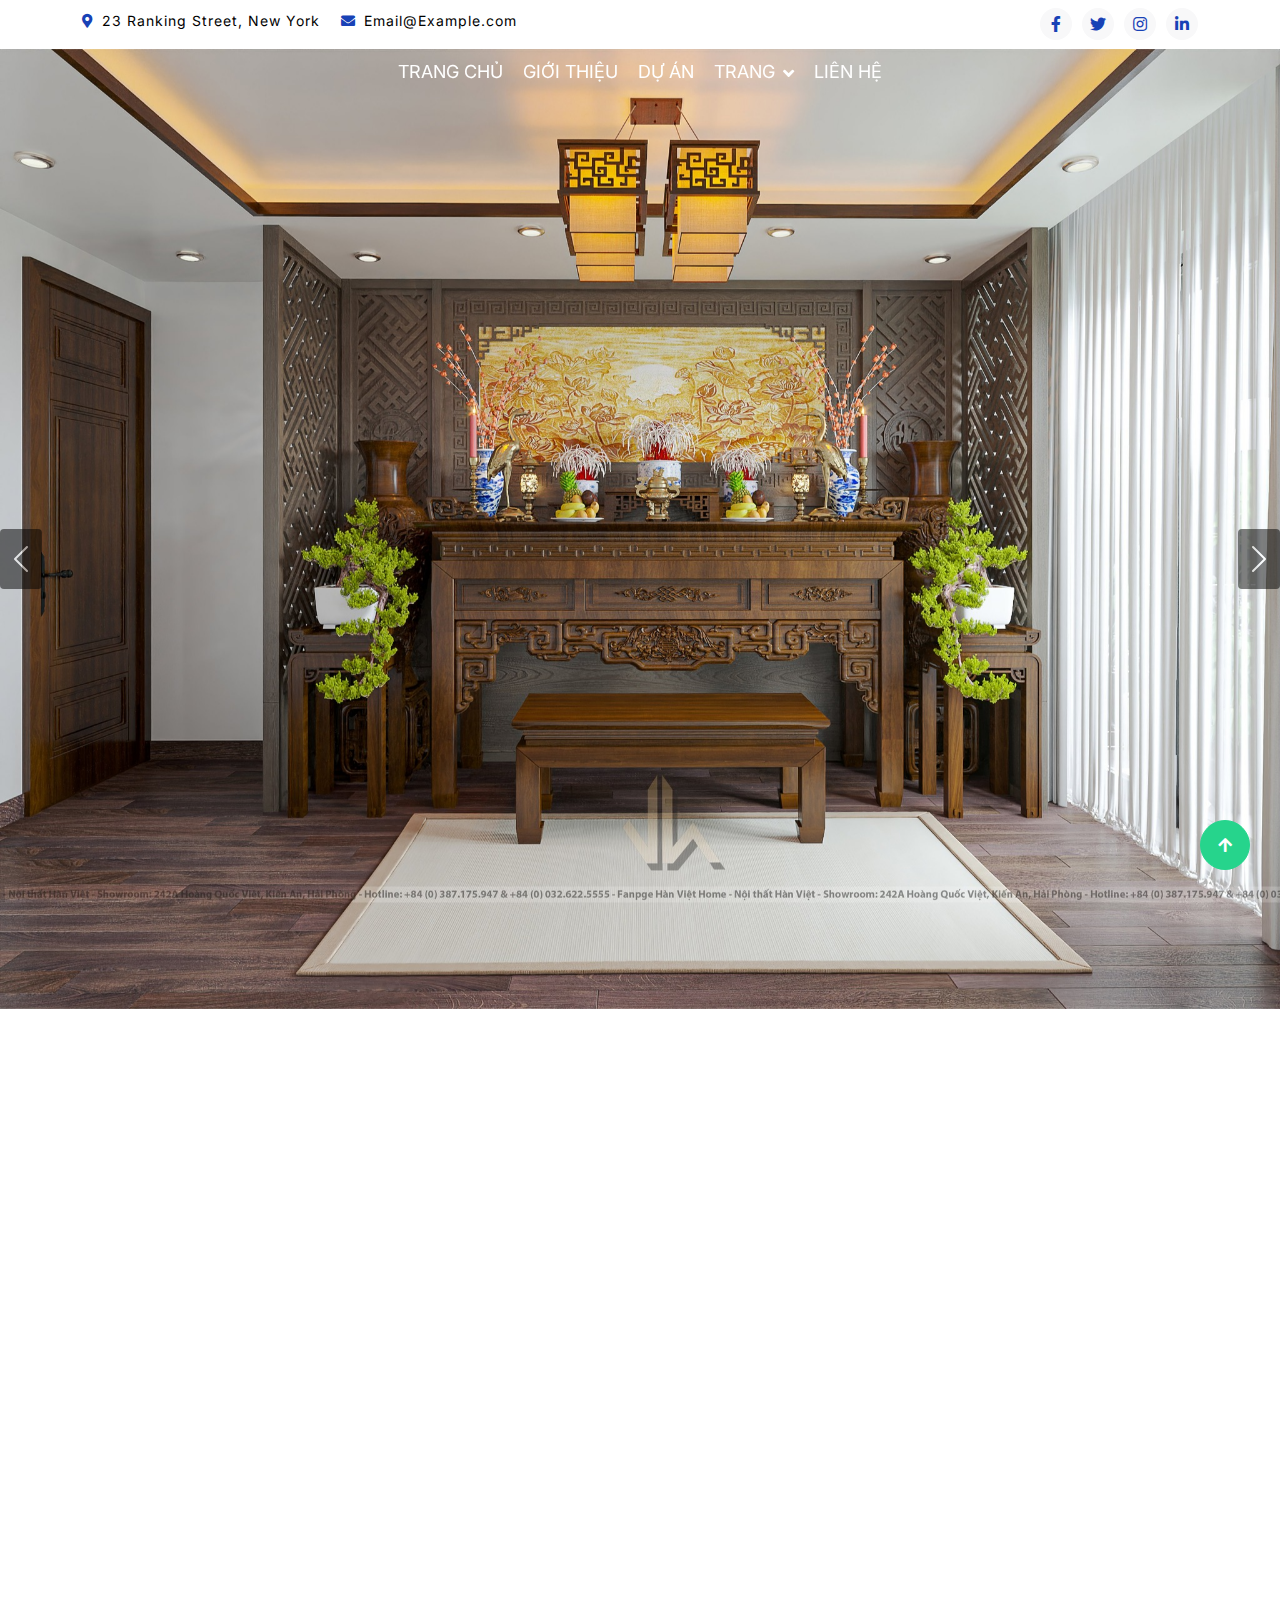
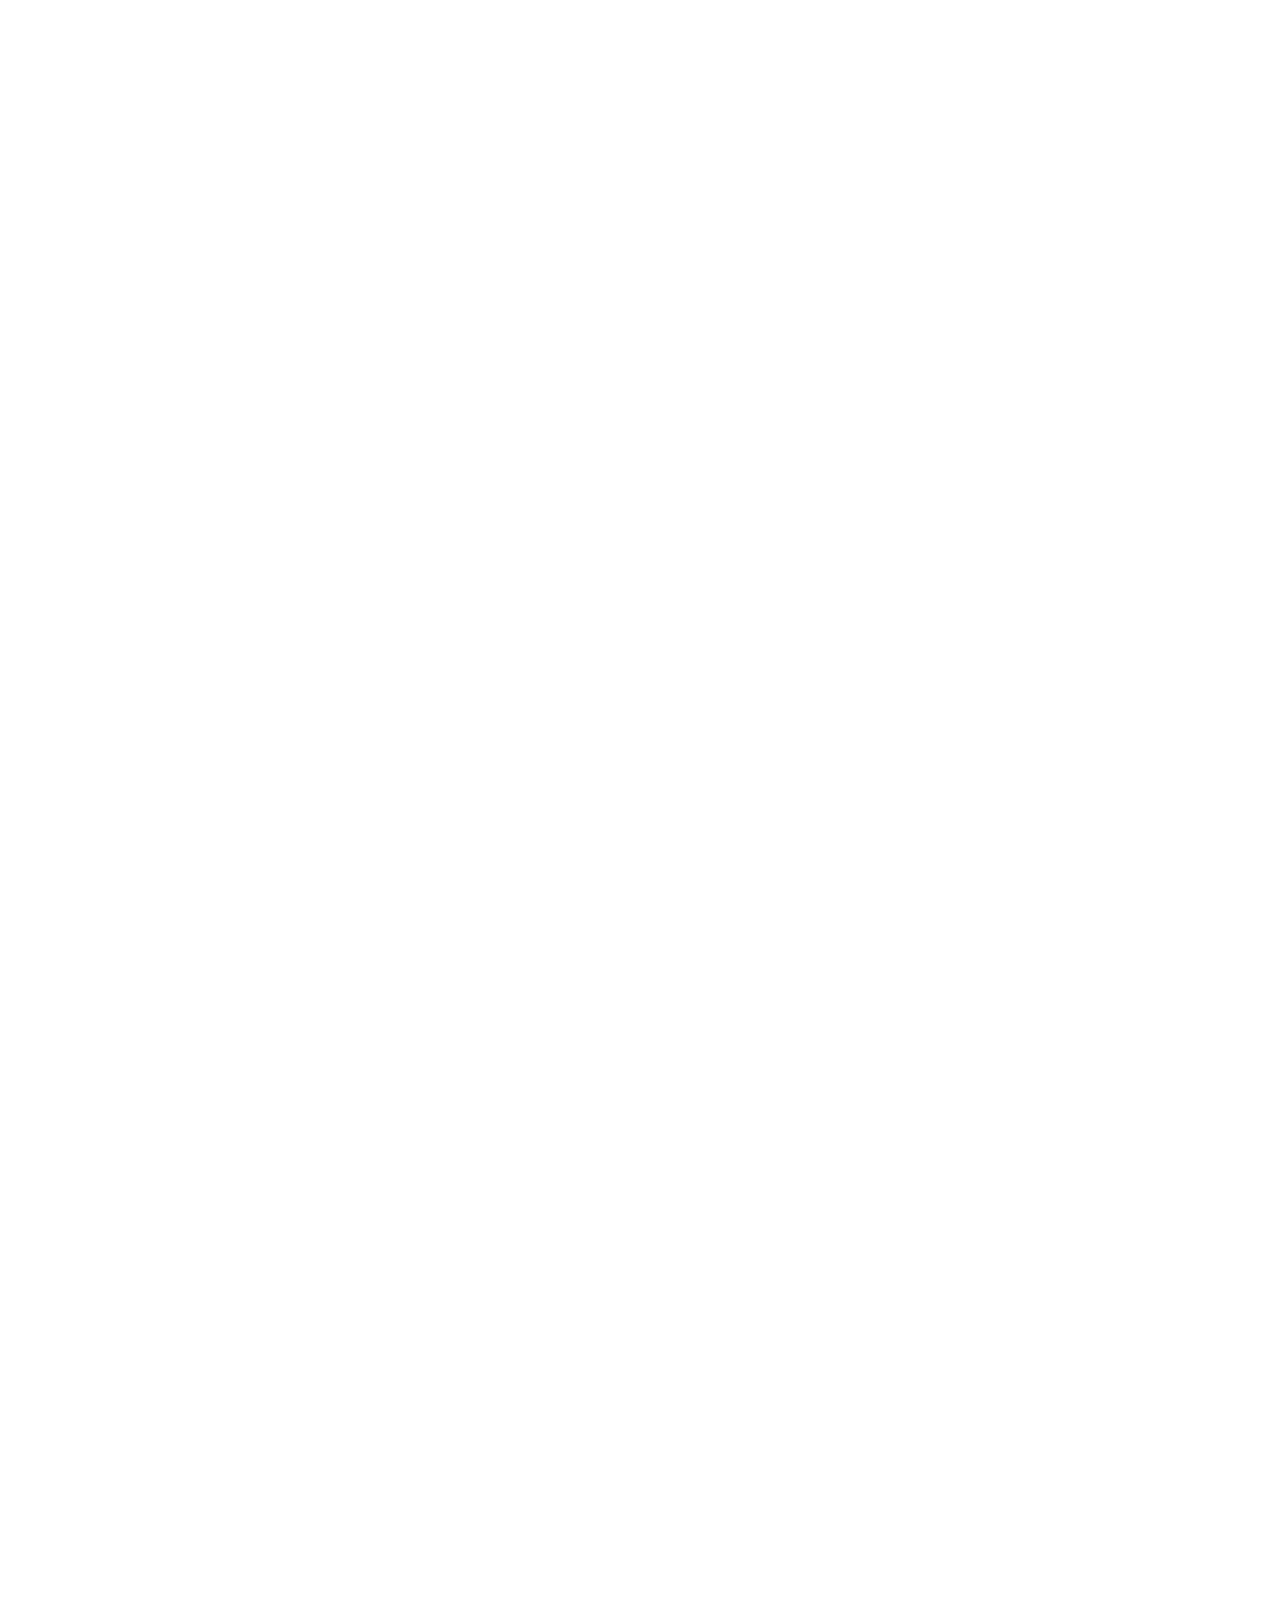
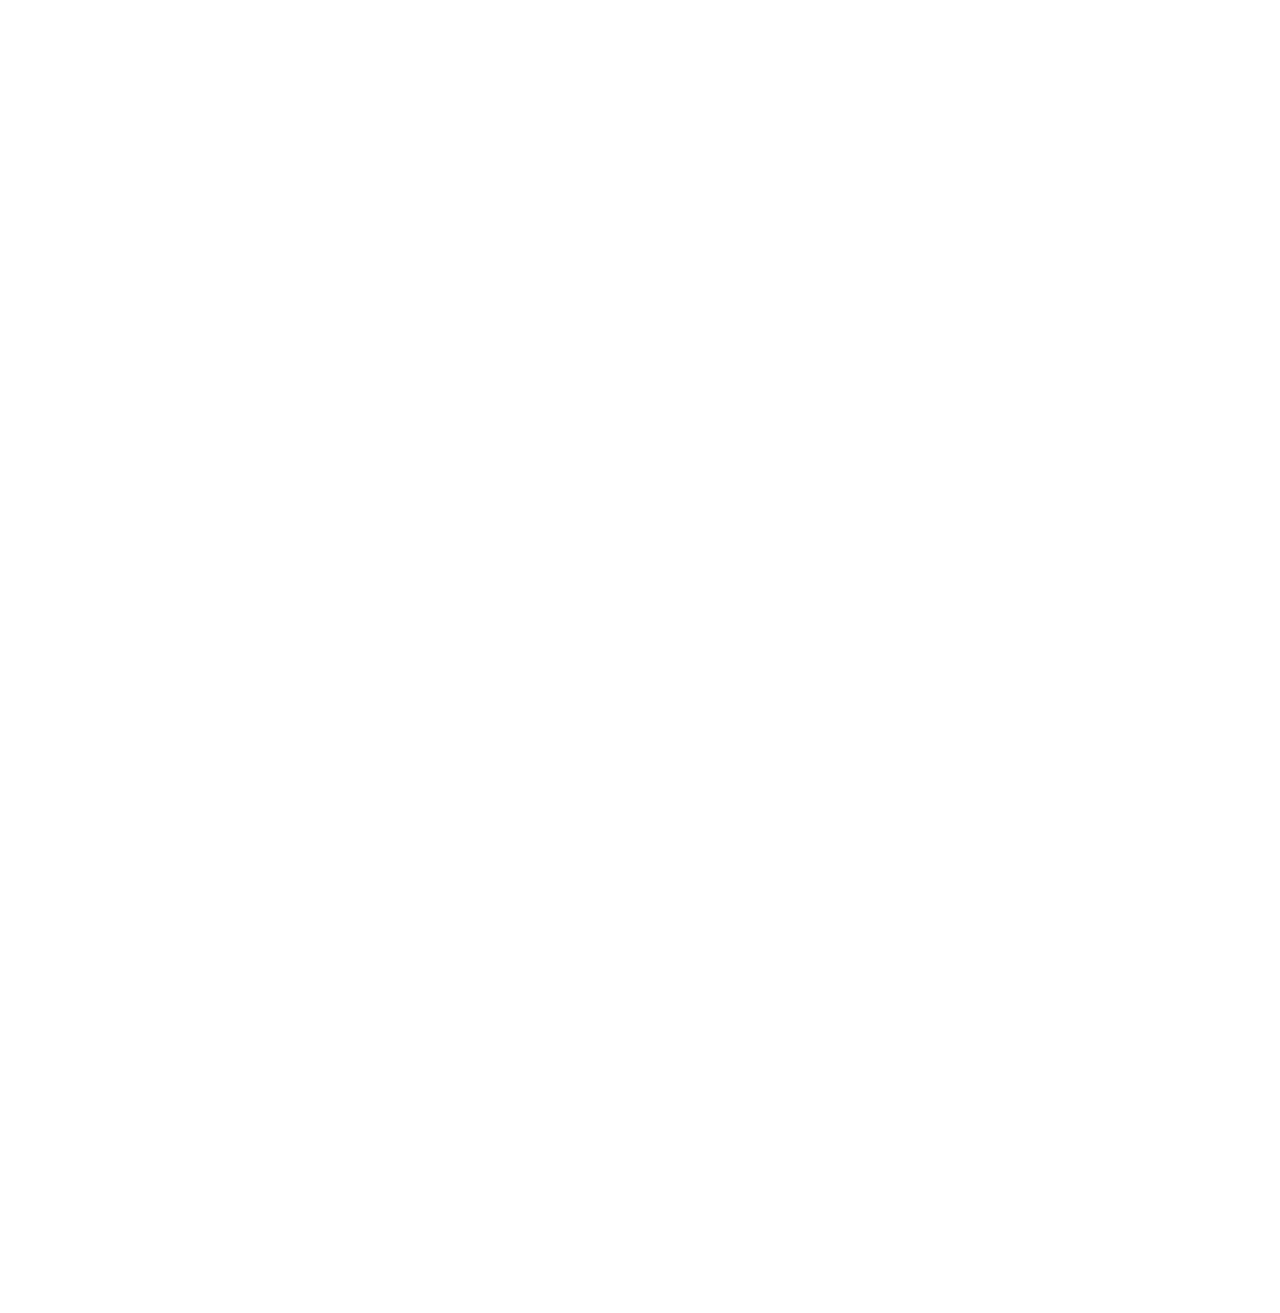
==== commit a9ca0807: "edit menu" ====
--- a/index.html
+++ b/index.html
@@ -30,54 +30,116 @@
     </head>
 
     <body>
-        <!-- Topbar Start -->
-        <div class="container-fluid bg-white py-2 d-none d-md-flex" id="main-header">
-            <div class="container">
-                <div class="d-flex justify-content-between topbar">
-                    <div class="top-info">
-                        <small class="me-3"><a href="#"><i class="fas fa-map-marker-alt me-2"></i></a>23 Ranking Street, New York</small>
-                        <small class="me-3"><a href="#"><i class="fas fa-envelope me-2"></i></a>Email@Example.com</small>
-                    </div>
-                    <div class="top-link">
-                        <a href="" class="bg-light nav-fill btn btn-sm-square rounded-circle"><i class="fab fa-facebook-f text-primary"></i></a>
-                        <a href="" class="bg-light nav-fill btn btn-sm-square rounded-circle"><i class="fab fa-twitter text-primary"></i></a>
-                        <a href="" class="bg-light nav-fill btn btn-sm-square rounded-circle"><i class="fab fa-instagram text-primary"></i></a>
-                        <a href="" class="bg-light nav-fill btn btn-sm-square rounded-circle me-0"><i class="fab fa-linkedin-in text-primary"></i></a>
-                    </div>
-                </div>
-            </div>
-        </div>
-        <!-- Topbar End -->
-
-        <!-- Navbar Start -->
-        <div class="container-fluid" id="main-menu">
-            <div class="container">
-                <nav class="navbar navbar-dark navbar-expand-lg py-0">
-                    <div class="collapse navbar-collapse bg-transparent" id="navbarCollapse">
-                        <div class="navbar-nav ms-auto mx-xl-auto p-0">
-                            <a href="index.html" class="nav-item nav-link">Home</a>
-                            <a href="about.html" class="nav-item nav-link">About</a>
-                            <a href="service.html" class="nav-item nav-link">Services</a>
-                            <a href="project.html" class="nav-item nav-link">Projects</a>
-                            <div class="nav-item dropdown">
-                                <a href="#" class="nav-link dropdown-toggle" data-bs-toggle="dropdown">Pages</a>
-                                <div class="dropdown-menu rounded">
-                                    <a href="blog.html" class="dropdown-item">Our Blog</a>
-                                    <a href="team.html" class="dropdown-item">Our Team</a>
-                                    <a href="testimonial.html" class="dropdown-item">Testimonial</a>
-                                    <a href="404.html" class="dropdown-item">404 Page</a>
-                                </div>
-                            </div>
-                            <a href="contact.html" class="nav-item nav-link">Contact</a>
-                        </div>
-                    </div>
-                </nav>
-            </div>
-        </div>
-        <!-- Navbar End -->
-
+        <header>
+            <!-- Topbar Start -->
+            <div class="container-fluid bg-white py-2 d-none d-md-flex" id="main-header">
+                <div class="container">
+                    <div class="d-flex justify-content-between topbar">
+                        <div class="top-info">
+                            <small class="me-3"><a href="#"><i class="fas fa-map-marker-alt me-2"></i></a>23 Ranking Street, New York</small>
+                            <small class="me-3"><a href="#"><i class="fas fa-envelope me-2"></i></a>Email@Example.com</small>
+                        </div>
+                        <div class="top-link">
+                            <a href="" class="bg-light nav-fill btn btn-sm-square rounded-circle"><i class="fab fa-facebook-f text-primary"></i></a>
+                            <a href="" class="bg-light nav-fill btn btn-sm-square rounded-circle"><i class="fab fa-twitter text-primary"></i></a>
+                            <a href="" class="bg-light nav-fill btn btn-sm-square rounded-circle"><i class="fab fa-instagram text-primary"></i></a>
+                            <a href="" class="bg-light nav-fill btn btn-sm-square rounded-circle me-0"><i class="fab fa-linkedin-in text-primary"></i></a>
+                        </div>
+                    </div>
+                </div>
+            </div>
+            <!-- Topbar End -->
+
+            <div class="container-fluid" id="main-menu">
+                <div class="container">
+                    <nav class="navbar navbar-dark navbar-expand-lg py-0">
+                        <button type="button" class="navbar-toggler me-0" data-bs-toggle="collapse" data-bs-target="#navbarCollapse">
+                            <span class="navbar-toggler-icon"></span>
+                        </button>
+                        <div class="collapse navbar-collapse bg-transparent" id="navbarCollapse">
+                            <div class="navbar-nav ms-auto mx-xl-auto p-0">
+                                <a href="index.html" class="nav-item nav-link">TRANG CHỦ</a>
+                                <a href="about.html" class="nav-item nav-link">GIỚI THIỆU</a>
+                                <a href="project.html" class="nav-item nav-link">DỰ ÁN</a>
+                                <div class="nav-item dropdown">
+                                    <a href="#" class="nav-link dropdown-toggle" data-bs-toggle="dropdown">TRANG</a>
+                                    <div class="dropdown-menu rounded">
+                                        <a href="blog.html" class="dropdown-item">Our Blog</a>
+                                        <a href="team.html" class="dropdown-item">Our Team</a>
+                                        <a href="testimonial.html" class="dropdown-item">Testimonial</a>
+                                        <a href="404.html" class="dropdown-item">404 Page</a>
+                                    </div>
+                                </div>
+                                <a href="contact.html" class="nav-item nav-link">LIÊN HỆ</a>
+                            </div>
+                        </div>
+                    </nav>
+
+                </div>
+            </div>
+            <!-- Navbar Start -->
+            <div class="bg_overlay_all"></div>
+        </header>
+        
+        <!-- <div class="container-fluid"id="main-menu">
+            <nav class="navbar navbar-dark navbar-expand-lg py-0 mega-menu">
+                <div class="mega-menu1">
+                    <a class="item-link" href="#">Home</a>
+                </div>
+                <div class="mega-menu1">
+                    <a class="item-link" href="#">About</a>
+                </div>
+                <div class="mega-menu-trigger">
+                    <a class="item-link" href="#">Products</a>
+                    <div class="dropdown-menu">
+                        <div class="dropdown-column">
+                            <a href="#">Category 1</a>
+                            <a href="#">Category 2</a>
+                            <a href="#">Category 3</a>
+                        </div>
+                        <div class="dropdown-column">
+                            <a href="#">Category 4</a>
+                            <a href="#">Category 5</a>
+                            <a href="#">Category 6</a>
+                        </div>
+                    </div>
+                </div>
+                <div class="mega-menu1">
+                    <a class="item-link" href="#">Contacts</a>
+                </div>
+            </nav>
+        </div> -->
+        <!-- <!-- Navbar End -->
+        <!-- <script>
+            // JavaScript to set the height of the navbar to the full height of the page
+            var mainMenu = document.getElementById('main-menu');
+            var navbar = document.querySelector('.navbar');
+        
+            mainMenu.addEventListener('mouseover', function() {
+                navbar.style.height = window.innerHeight + 'px';
+            });
+        
+            mainMenu.addEventListener('mouseout', function() {
+                navbar.style.height = '100%';
+            });
+        </script>
+        <script>
+            var megaMenuTrigger = document.querySelector('.mega-menu-trigger');
+            var dropdownMenu = document.querySelector('.dropdown-menu');
+    
+            megaMenuTrigger.addEventListener('mouseover', function() {
+                var navHeight = document.querySelector('nav').offsetHeight;
+                dropdownMenu.style.height = window.innerHeight - navHeight + 'px';
+                dropdownMenu.style.display = 'block';
+            });
+    
+            megaMenuTrigger.addEventListener('mouseout', function() {
+                dropdownMenu.style.display = 'none';
+                document.body.style.overflowY = 'auto';
+            });
+        </script> -->
         <!-- Carousel Start -->
-        <div class="container-fluid px-0">
+        <div class="container-fluid px-0" style="margin-top: -48px;">
             <div id="carouselId" class="carousel slide" data-ride="carousel" data-interval="false">
                 <div class="carousel-inner" role="listbox">
                     <div class="carousel-item active">
@@ -107,9 +169,9 @@
                 <div class="row g-5">
                     <div class="col-lg-5 col-md-6 col-sm-12 wow fadeIn" data-wow-delay=".2s">
                         <div class="h-100 position-relative">
-                            <img src="img/about-1.jpg" class="img-fluid w-75 rounded" alt="" style="margin-bottom: 25%;">
+                            <img src="img/2.jpg" class="img-fluid w-75 rounded" alt="" style="margin-bottom: 25%;">
                             <div class="position-absolute w-75" style="top: 25%; left: 25%;">
-                                <img src="img/about-2.jpg" class="img-fluid w-100 rounded" alt="">
+                                <img src="img/4.jpg" class="img-fluid w-100 rounded" alt="">
                             </div>
                         </div>
                     </div>
@@ -136,11 +198,10 @@
                     <div class="col-md-6 col-lg-4 wow fadeIn" data-wow-delay=".2s">
                         <div class="project-item">
                             <div class="project-img">
-                                <img src="img/project-1.jpg" class="img-fluid w-100 rounded" alt="">
+                                <img src="img/2.jpg" class="img-fluid w-100 rounded" alt="">
                                 <div class="project-content">
                                     <a href="#" class="text-center">
-                                        <h4 class="text-secondary">Web design</h4>
-                                        <p class="m-0 text-white">Web Analysis</p>
+                                        <h4 class="text-white">Phòng Khách</h4>
                                     </a>
                                 </div>
                             </div>
@@ -149,11 +210,10 @@
                     <div class="col-md-6 col-lg-4 wow fadeIn" data-wow-delay=".2s">
                         <div class="project-item">
                             <div class="project-img">
-                                <img src="img/project-2.jpg" class="img-fluid w-100 rounded" alt="">
+                                <img src="img/2.jpg" class="img-fluid w-100 rounded" alt="">
                                 <div class="project-content">
                                     <a href="#" class="text-center">
-                                        <h4 class="text-secondary">Cyber Security</h4>
-                                        <p class="m-0 text-white">Cyber Security Core</p>
+                                        <h4 class="text-white">Phòng Ăn</h4>
                                     </a>
                                 </div>
                             </div>
@@ -162,11 +222,10 @@
                     <div class="col-md-6 col-lg-4 wow fadeIn" data-wow-delay=".2s">
                         <div class="project-item">
                             <div class="project-img">
-                                <img src="img/project-3.jpg" class="img-fluid w-100 rounded" alt="">
+                                <img src="img/2.jpg" class="img-fluid w-100 rounded" alt="">
                                 <div class="project-content">
                                     <a href="#" class="text-center">
-                                        <h4 class="text-secondary">Mobile Info</h4>
-                                        <p class="m-0 text-white">Upcomming Phone</p>
+                                        <h4 class="text-white">Phòng Thờ</h4>
                                     </a>
                                 </div>
                             </div>
@@ -175,11 +234,10 @@
                     <div class="col-md-6 col-lg-4 wow fadeIn" data-wow-delay=".2s">
                         <div class="project-item">
                             <div class="project-img">
-                                <img src="img/project-4.jpg" class="img-fluid w-100 rounded" alt="">
+                                <img src="img/2.jpg" class="img-fluid w-100 rounded" alt="">
                                 <div class="project-content">
                                     <a href="#" class="text-center">
-                                        <h4 class="text-secondary">Web Development</h4>
-                                        <p class="m-0 text-white">Web Analysis</p>
+                                        <h4 class="text-white">Phòng Bếp</h4>
                                     </a>
                                 </div>
                             </div>
@@ -188,11 +246,10 @@
                     <div class="col-md-6 col-lg-4 wow fadeIn" data-wow-delay=".2s">
                         <div class="project-item">
                             <div class="project-img">
-                                <img src="img/project-5.jpg" class="img-fluid w-100 rounded" alt="">
+                                <img src="img/2.jpg" class="img-fluid w-100 rounded" alt="">
                                 <div class="project-content">
                                     <a href="#" class="text-center">
-                                        <h4 class="text-secondary">Digital Marketing</h4>
-                                        <p class="m-0 text-white">Marketing Analysis</p>
+                                        <h4 class="text-white">Ban Công</h4>
                                     </a>
                                 </div>
                             </div>
@@ -201,11 +258,10 @@
                     <div class="col-md-6 col-lg-4 wow fadeIn" data-wow-delay=".2s">
                         <div class="project-item">
                             <div class="project-img">
-                                <img src="img/project-6.jpg" class="img-fluid w-100 rounded" alt="">
+                                <img src="img/2.jpg" class="img-fluid w-100 rounded" alt="">
                                 <div class="project-content">
                                     <a href="#" class="text-center">
-                                        <h4 class="text-secondary">keyword Research</h4>
-                                        <p class="m-0 text-white">keyword Analysis</p>
+                                        <h4 class="text-white">Phòng Ngủ</h4>
                                     </a>
                                 </div>
                             </div>
@@ -226,7 +282,7 @@
                 <div class="row g-5 justify-content-center">
                     <div class="col-lg-6 col-xl-4 wow fadeIn" data-wow-delay=".2s">
                         <div class="blog-item position-relative bg-light rounded">
-                            <img src="img/blog-1.jpg" class="img-fluid w-100 rounded-top" alt="">
+                            <img src="img/2.jpg" class="img-fluid w-100 rounded-top" alt="">
                             <span class="position-absolute px-4 py-3 bg-primary text-white rounded" style="top: -28px; right: 20px;">Web Design</span>
                             <div class="blog-btn d-flex justify-content-between position-relative px-3" style="margin-top: -75px;">
                                 <div class="blog-icon btn btn-secondary px-3 rounded-pill my-auto">
@@ -257,7 +313,7 @@
                     </div>
                     <div class="col-lg-6 col-xl-4 wow fadeIn" data-wow-delay=".2s">
                         <div class="blog-item position-relative bg-light rounded">
-                            <img src="img/blog-2.jpg" class="img-fluid w-100 rounded-top" alt="">
+                            <img src="img/4.jpg" class="img-fluid w-100 rounded-top" alt="">
                             <span class="position-absolute px-4 py-3 bg-primary text-white rounded" style="top: -28px; right: 20px;">Development</span>
                             <div class="blog-btn d-flex justify-content-between position-relative px-3" style="margin-top: -75px;">
                                 <div class="blog-icon btn btn-secondary px-3 rounded-pill my-auto">
@@ -288,7 +344,7 @@
                     </div>
                     <div class="col-lg-6 col-xl-4 wow fadeIn" data-wow-delay=".2s">
                         <div class="blog-item position-relative bg-light rounded">
-                            <img src="img/blog-3.jpg" class="img-fluid w-100 rounded-top" alt="">
+                            <img src="img/2.jpg" class="img-fluid w-100 rounded-top" alt="">
                             <span class="position-absolute px-4 py-3 bg-primary text-white rounded" style="top: -28px; right: 20px;">Mobile App</span>
                             <div class="blog-btn d-flex justify-content-between position-relative px-3" style="margin-top: -75px;">
                                 <div class="blog-icon btn btn-secondary px-3 rounded-pill my-auto">
@@ -495,16 +551,22 @@
             window.onscroll = function() {
                 var header = document.getElementById("main-header");
                 var menu = document.getElementById("main-menu");
-                console.log('aaaaaaaaaaaaaa');
+                var navLinks = document.querySelectorAll('.nav-link');
     
                 // Kiểm tra nếu vị trí scroll lớn hơn chiều cao của header
                 if (document.documentElement.scrollTop > header.clientHeight) {
-                    menu.classList.add("animate__animated", "animate__slideInDown");
+                    menu.classList.add("animate__animated", "animate__slideInDown", "bg-white");
                     menu.style.top = "0px";
                     menu.style.position = "fixed";
+                    navLinks.forEach(function(link) {
+                        link.classList.add('text-dark');
+                    });
                 } else {
                     menu.style.position = "relative";
-                    menu.classList.remove("animate__animated", "animate__slideInDown");
+                    menu.classList.remove("animate__animated", "animate__slideInDown", "bg-white");
+                    navLinks.forEach(function(link) {
+                        link.classList.remove('text-dark');
+                    });
                 }
             };
         </script>
--- a/css/style.css
+++ b/css/style.css
@@ -8,7 +8,7 @@
  }
 
  #spinner.show {
-     transition: opacity .8s ease-out, visibility 0s linear .0s;
+     /* transition: opacity .8s ease-out, visibility 0s linear .0s; */
      visibility: visible;
      opacity: 1;
  }
@@ -118,9 +118,9 @@
     
 }
 
-.navbar .navbar-nav .nav-link:hover,
+.navbar .navbar-nav .nav-link::after,
 .navbar .navbar-nav .nav-link.active {
-    color: var(--bs-secondary) !important;
+    
 }
 
 .navbar .dropdown-toggle::after {
@@ -386,11 +386,15 @@
     padding: 15px;
 }
 
+.project-img:hover {
+    cursor: pointer;
+}
+
 .project-img::before {
     content: "";
     position: absolute;
-    width: 150px;
-    height: 150px;
+    width: 100px;
+    height: 100px;
     top: 0;
     left: 0;
     background: var(--bs-secondary);
@@ -402,8 +406,8 @@
 
 .project-img::after {
     content: "";
-    width: 150px;
-    height: 150px;
+    width: 100px;
+    height: 100px;
     position: absolute;
     right: 0;
     bottom: 0;
@@ -423,18 +427,18 @@
     display: flex;
     align-items: center;
     justify-content: center;
-    opacity: 0;
+    opacity: 1;
 }
 
 .project-content a {
     display: inline-block;
     padding: 20px 25px;
-    background: var(--bs-primary);
+    background: transparent;
     border-radius: 10px;
 }
 
-.project-item:hover .project-content {
-    opacity: 1;
+.project-item:hover .project-content a{
+    background: rgba(0, 0, 0, 0.7);
     transition: .5s;
 }
 
@@ -677,6 +681,30 @@
 }
 
 #main-menu {
+    position: relative;
+    z-index: 10;
+    padding: 0px;
+}
+.bg_overlay_all {
+    content: "";
+    width: 100%;
+    height: 100%;
+    position: absolute;
+    top: 48px;
+    left: 0;
     position: fixed;
-    z-index: 9999;
+    z-index: 5;
+    background: #000;
+    background: transparent\9;
+    background: rgba(0,0,0,.8);
+    opacity: 0;
+    visibility: hidden;
+    -moz-transition: .5s ease;
+    -o-transition: .5s ease;
+    -webkit-transition: .5s ease;
+    transition: .5s ease;
+}
+header #main-menu:hover+.bg_overlay_all {
+    opacity: 1;
+    visibility: visible;
 }